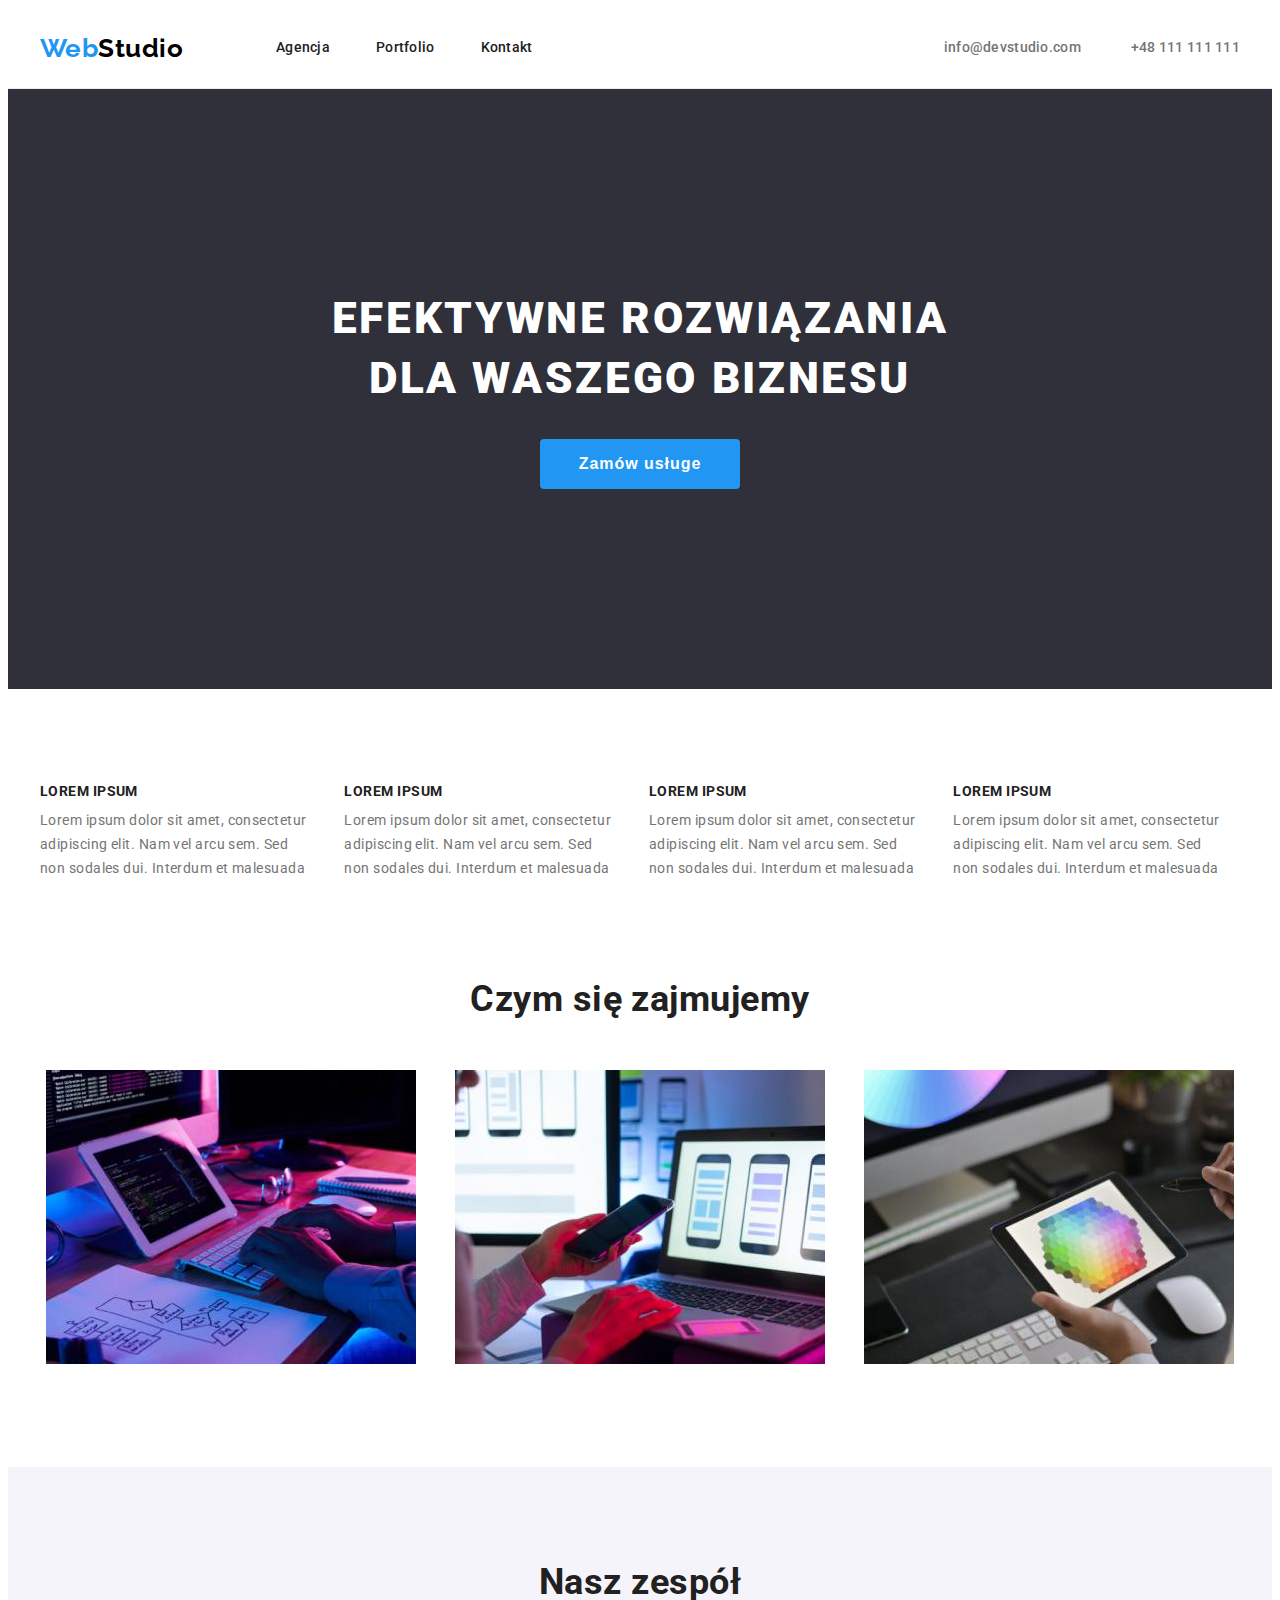
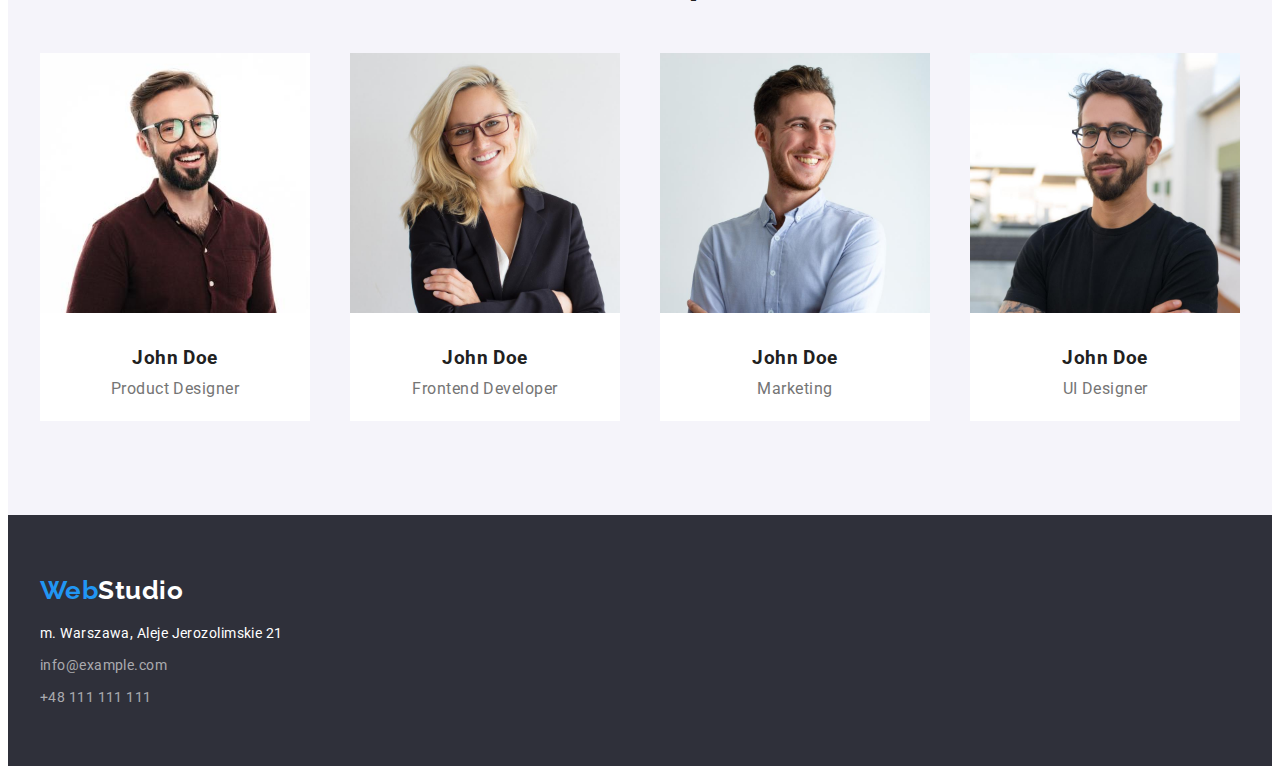
==== index.html @ 4445875e "kopiowanie" ====
<!DOCTYPE html>
<html lang="en">
  <head>
    <link
      rel="stylesheet"
      href="node_modules/modern-normalize/modern-normalize.css"
    />
    <link rel="stylesheet" href="./css/styles.css" />
    <link
      href="https://fonts.googleapis.com/css2?family=Raleway:wght@700&display=swap"
      rel="stylesheet"
    />
    <link
      href="https://fonts.googleapis.com/css2?family=Roboto:wght@100;300;400;500;700;900&display=swap"
      rel="stylesheet"
    />
    <title>Studio</title>
  </head>
  <body>
    <header class="menu container section">
      <nav class="menu-links">
        <a class="logo-menu" href="./index.html"
          >Web<span class="logo-color-black">Studio</span></a
        >
        <a class="menu-link" href="#">Agencja</a>
        <a class="menu-link" href="./portfolio.html">Portfolio</a>
        <a class="menu-link" href="#">Kontakt</a>
      </nav>
      <ul class="menu-contacts">
        <li>
          <a class="menu-contact" href="mailto:info@devstudio.com"
            >info@devstudio.com</a
          >
        </li>
        <li>
          <a class="menu-contact" href="tel:+48111111111">+48 111 111 111</a>
        </li>
      </ul>
    </header>
    <div class="border"></div>
    <main>
      <div class="main">
        <h1 class="main-text">
          EFEKTYWNE ROZWIĄZANIA <br />
          DLA WASZEGO BIZNESU
        </h1>
        <button class="main-button">Zamów usługe</button>
      </div>
      <div class="main-list container section">
        <ul class="list">
          <li class="list-item">
            <h3 class="list-headline">LOREM IPSUM</h3>
            <p class="list-text">
              Lorem ipsum dolor sit amet, consectetur adipiscing elit. Nam vel
              arcu sem. Sed non sodales dui. Interdum et malesuada
            </p>
          </li>
          <li class="list-item">
            <h3 class="list-headline">LOREM IPSUM</h3>
            <p class="list-text">
              Lorem ipsum dolor sit amet, consectetur adipiscing elit. Nam vel
              arcu sem. Sed non sodales dui. Interdum et malesuada
            </p>
          </li>
          <li class="list-item">
            <h3 class="list-headline">LOREM IPSUM</h3>
            <p class="list-text">
              Lorem ipsum dolor sit amet, consectetur adipiscing elit. Nam vel
              arcu sem. Sed non sodales dui. Interdum et malesuada
            </p>
          </li>
          <li class="list-item">
            <h3 class="list-headline">LOREM IPSUM</h3>
            <p class="list-text">
              Lorem ipsum dolor sit amet, consectetur adipiscing elit. Nam vel
              arcu sem. Sed non sodales dui. Interdum et malesuada
            </p>
          </li>
        </ul>
      </div>
      <div class="container section what-we-do">
        <h2>Czym się zajmujemy</h2>
        <img
          class="what-we-do-picture"
          src="./images/comp1.jpg"
          alt="Komputer 1"
          width="370"
          height="294"
        />
        <img
          class="what-we-do-picture"
          src="./images/comp2.jpg"
          alt="Komputer 2"
          width="370"
          height="294"
        />
        <img
          class="what-we-do-picture"
          src="./images/comp3.jpg"
          alt="Komputer 3"
          width="370"
          height="294"
        />
      </div>
      <div class="container section our-team">
        <h2>Nasz zespół</h2>
        <div class="employees">
          <div class="employee">
            <img
              src="./images/product_designer.jpg"
              alt="Product Designer"
              width="270"
              height="260"
            />
            <h3>John Doe</h3>
            <p class="profession">Product Designer</p>
          </div>
          <div class="employee">
            <img
              src="./images/frontend_developer.jpg"
              alt="Frontend Developer"
              width="270"
              height="260"
            />
            <h3>John Doe</h3>
            <p class="profession">Frontend Developer</p>
          </div>
          <div class="employee">
            <img
              src="./images/marketing.jpg"
              alt="Marketing"
              width="270"
              height="260"
            />
            <h3>John Doe</h3>
            <p class="profession">Marketing</p>
          </div>
          <div class="employee">
            <img
              src="./images/uI_designer.jpg"
              alt="UI Designer"
              width="270"
              height="260"
            />
            <h3>John Doe</h3>
            <p class="profession">UI Designer</p>
          </div>
        </div>
      </div>
    </main>
    <footer class="footer">
      <div class="container section">
        <a class="logo-footer" href="./index.html"
          >Web<span class="logo-color-white">Studio</span></a
        >
        <ul class="footer-contacts-list">
          <li>
            <address class="footer-address">
              m. Warszawa, Aleje Jerozolimskie 21
            </address>
          </li>
          <li>
            <a class="footer-contact" href="mailto:info@example.com"
              >info@example.com</a
            >
          </li>
          <li>
            <a class="footer-contact" href="tel:+48111111111"
              >+48 111 111 111</a
            >
          </li>
        </ul>
      </div>
    </footer>
  </body>
</html>
---- css/styles.css ----
body {
  font-family: "Roboto", sans-serif;
  font-size: 15px;
  letter-spacing: 0.03em;
  line-height: 1.17;
  color: #212121;
}
h1,
h2,
h3,
ul,
li {
  margin: 0px;
  padding: 0px;
}
h2 {
  font-size: 36px;
}
.container {
  width: 1200px;
  margin: auto;
}
.section {
  padding: 94px 0;
}
.logo-menu {
  font-family: "Raleway", sans-serif;
  font-weight: 700;
  font-size: 26px;
  color: #2196f3;
  text-decoration: none;
  padding-right: 93px;
}
.logo-color-black {
  color: black;
}
.menu {
  height: 80px;
  padding: 0;
  display: flex;
  align-items: center;
  justify-content: space-between;
}
.menu-links {
  display: flex;
  align-items: center;
}
.menu-link {
  color: #212121;
  font-weight: 500;
  line-height: 1.14;
  font-size: 14px;
  letter-spacing: 0.02em;
  text-decoration: none;
}
.menu-link:nth-child(-n + 3) {
  padding-right: 46px;
}
.menu-contacts {
  list-style-type: none;
  display: flex;
  justify-content: space-between;
  gap: 50px;
}
.menu-contact {
  color: #757575;
  font-weight: 500;
  letter-spacing: 0.02em;
  text-decoration: none;
  line-height: 1.14;
  font-size: 14px;
}
.menu-link:hover,
.menu-contact:hover,
.menu-link:focus,
.menu-contact:focus {
  color: #2196f3;
}
.border {
  border-bottom: 1px solid #ececec;
}
.main {
  background-color: #2f303a;
  display: flex;
  flex-direction: column;
  align-items: center;
}
.main-text {
  color: white;
  font-weight: 900;
  font-size: 44px;
  line-height: 1.36;
  letter-spacing: 0.06em;
  text-align: center;
  padding-top: 200px;
}
.main-button {
  width: 200px;
  height: 50px;
  border-radius: 4px;
  border: 0;
  background-color: #2196f3;
  color: white;
  font-weight: 700;
  font-size: 16px;
  line-height: 1.86;
  letter-spacing: 0.06em;
  cursor: pointer;
  margin-top: 30px;
  margin-bottom: 200px;
}
.list {
  height: 101px;
  list-style-type: none;
}
.list-item {
  width: 270px;
  padding-right: 30px;
  display: inline-block;
}
.list-item:last-child {
  padding-right: 0px;
}
.list-headline {
  font-size: 14px;
}
.list-text {
  margin-top: 10px;
  margin-bottom: 0px;
  color: #757575;
  font-size: 14px;
  line-height: 1.71;
}
.what-we-do {
  font-weight: 700;
  font-size: 36px;
  text-align: center;
  padding: 0;
  margin-bottom: 94px;
}
.what-we-do-picture {
  padding-top: 50px;
  padding-right: 30px;
}
.what-we-do-picture:last-child {
  padding-right: 0px;
}
.our-team {
  width: unset;
  font-weight: 700;
  font-size: 36px;
  text-align: center;
  background-color: #f5f4fa;
  margin-top: 94px;
}
.employees {
  display: flex;
  justify-content: space-between;
  width: 1200px;
  margin: 50px auto auto auto;
}
.employee {
  font-weight: 500;
  font-size: 16px;
  text-align: center;
  background-color: white;
  width: 270px;
  height: 368px;
}
.employee > h3 {
  margin-top: 30px;
}
.profession {
  color: #757575;
  font-weight: normal;
  margin-top: 10px;
}
.footer {
  width: unset;
  background-color: #2f303a;
}
.footer > div {
  padding: 60px 0;
}
.logo-footer {
  font-family: "Raleway", sans-serif;
  font-weight: 700;
  font-size: 26px;
  color: #2196f3;
  text-decoration: none;
}
.logo-color-white {
  color: white;
}
.footer-contacts-list {
  list-style-type: none;
  height: 81px;
  display: flex;
  flex-direction: column;
  justify-content: space-between;
  margin-top: 20px;
}
.footer-address {
  color: white;
  font-size: 14px;
  font-style: normal;
}
.footer-contact {
  color: rgba(255, 255, 255, 0.6);
  font-size: 14px;
  text-decoration: none;
}
.footer-contact:hover,
.footer-contact:focus {
  color: #2196f3;
}
.portfolio-buttons-list {
  list-style-type: none;
  display: flex;
  justify-content: center;
  gap: 8px;
}
.portfolio-button {
  /* width: 121px; */
  height: 38px;
  background-color: #f5f4fa;
  font-weight: 600;
  font-size: 16px;
  line-height: 1.62;
  border-radius: 4px;
  border: 0px;
  cursor: pointer;
  padding-left: 22px;
  padding-right: 22px;
}
.portfolio-button:hover,
.portfolio-button:focus {
  color: white;
  background-color: #2196f3;
}
.portfolio-list {
  list-style: none;
  margin-top: 50px;
  display: flex;
  flex-wrap: wrap;
  gap: 30px;
  justify-content: center;
}
.portfolio-list-item {
  width: 370px;
  height: 404px;
  border: solid 1px #eeeeee;
  list-style-type: none;
}
.portfolio-list-item > h3 {
  padding-top: 20px;
  padding-left: 24px;
  font-size: 18px;
  letter-spacing: 0.06em;
  line-height: 2;
}
.portfolio-list-item > p {
  padding-top: 4px;
  padding-left: 24px;
  color: #757575;
  font-size: 16px;
  line-height: 1.87;
  margin: 0px;
}
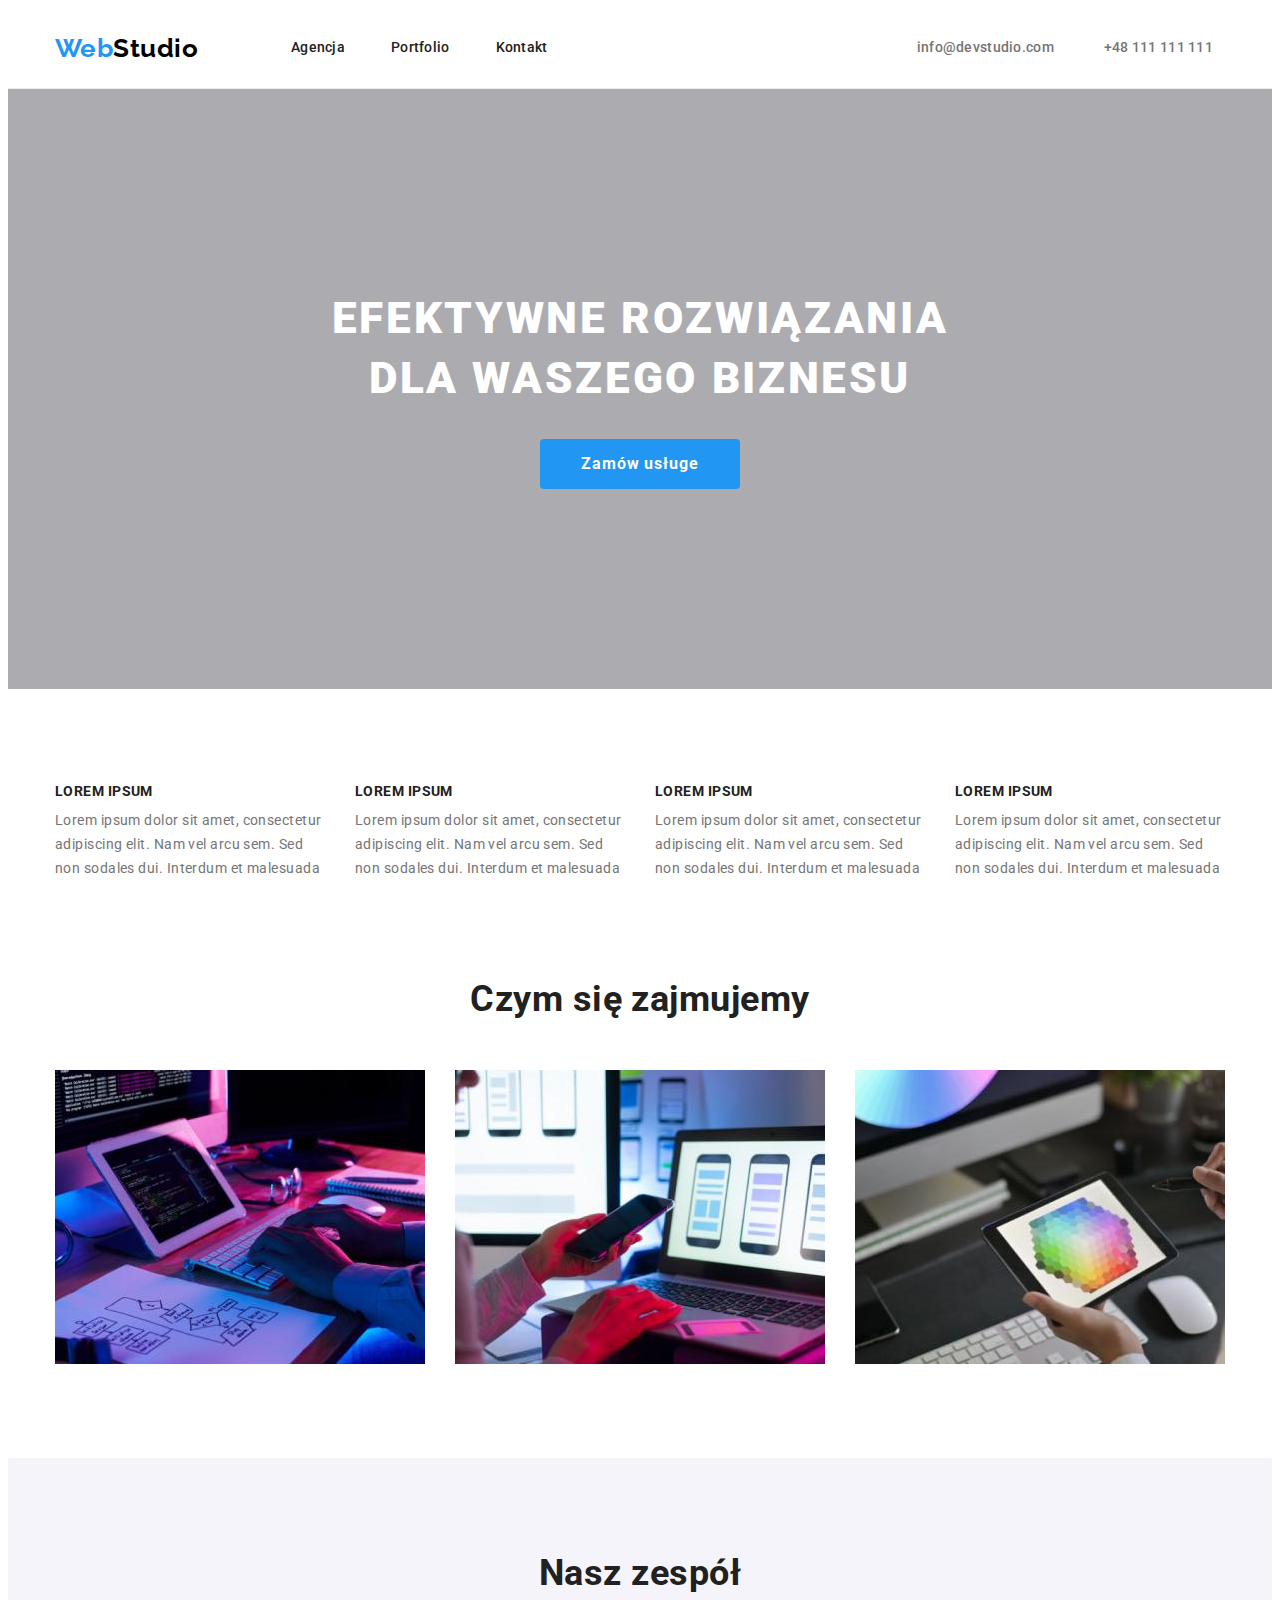
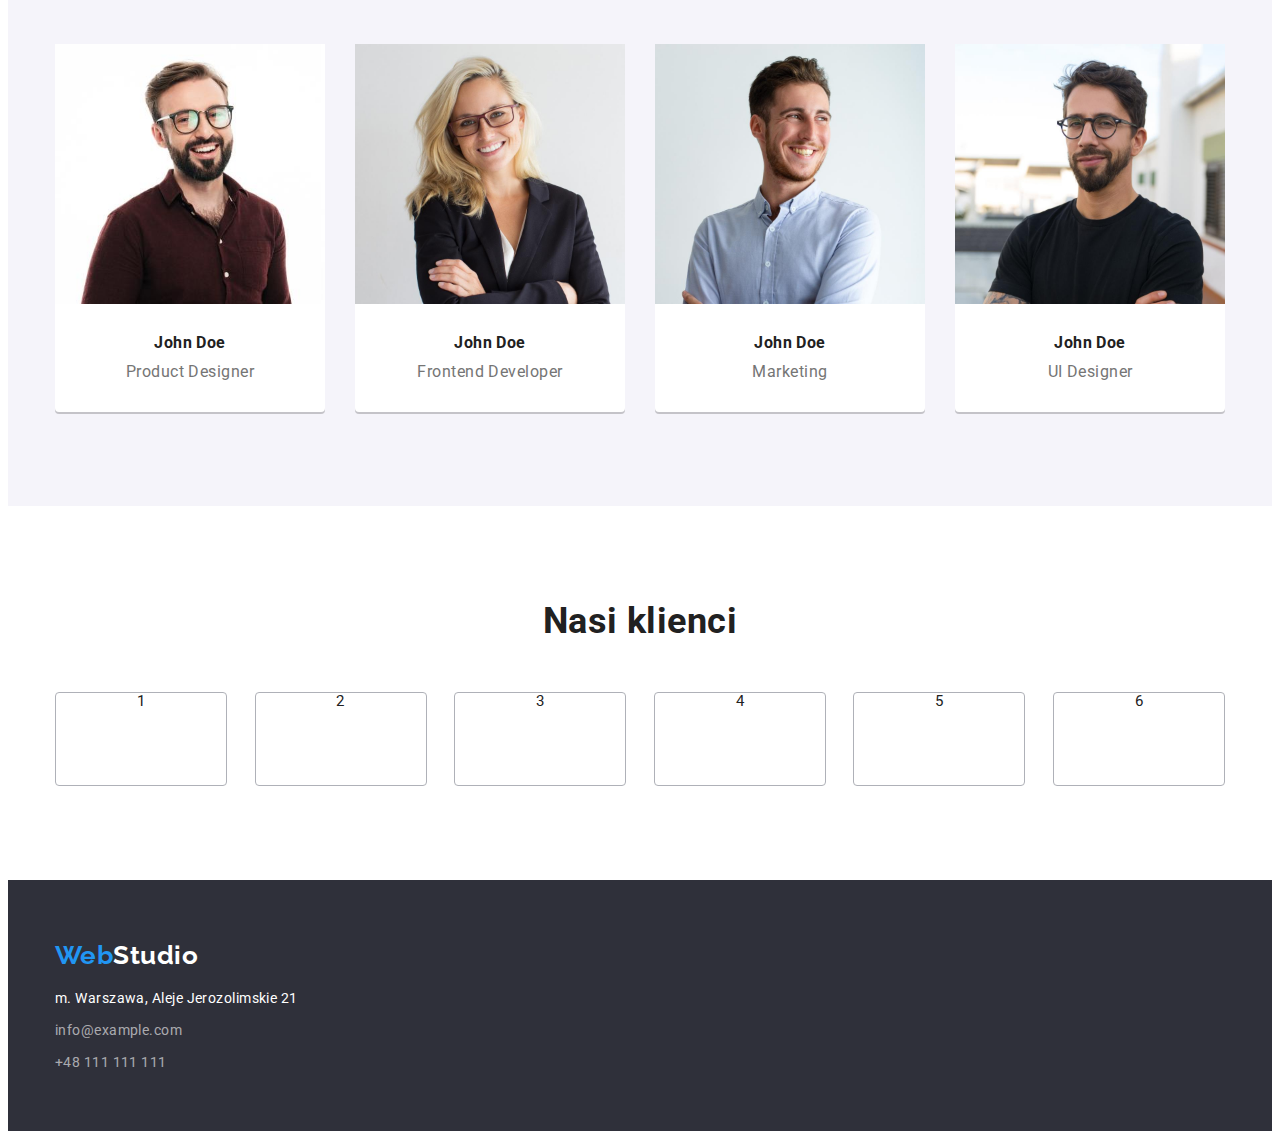
==== commit 6ceeaf25: "Tworzenie" ====
--- a/index.html
+++ b/index.html
@@ -39,15 +39,16 @@
     </header>
     <div class="border"></div>
     <main>
-      <div class="main">
+      <section class="main section">
+        <div class="container">
         <h1 class="main-text">
           EFEKTYWNE ROZWIĄZANIA <br />
           DLA WASZEGO BIZNESU
         </h1>
         <button class="main-button">Zamów usługe</button>
-      </div>
-      <div class="main-list container section">
-        <ul class="list">
+      </section>
+      <section class="main-list section">
+        <ul class="container list">
           <li class="list-item">
             <h3 class="list-headline">LOREM IPSUM</h3>
             <p class="list-text">
@@ -77,34 +78,39 @@
             </p>
           </li>
         </ul>
-      </div>
-      <div class="container section what-we-do">
+      </section>
+      <section class="container section what-we-do">
         <h2>Czym się zajmujemy</h2>
-        <img
-          class="what-we-do-picture"
-          src="./images/comp1.jpg"
-          alt="Komputer 1"
-          width="370"
-          height="294"
-        />
-        <img
-          class="what-we-do-picture"
-          src="./images/comp2.jpg"
-          alt="Komputer 2"
-          width="370"
-          height="294"
-        />
-        <img
-          class="what-we-do-picture"
-          src="./images/comp3.jpg"
-          alt="Komputer 3"
-          width="370"
-          height="294"
-        />
-      </div>
-      <div class="container section our-team">
+        <ul class="what-we-do-pictures">
+          <li>
+            <img
+              src="./images/comp1.jpg"
+              alt="Komputer 1"
+              width="370"
+              height="294"
+            />
+          </li>
+          <li>
+            <img
+              src="./images/comp2.jpg"
+              alt="Komputer 2"
+              width="370"
+              height="294"
+            />
+          </li>
+          <li>
+            <img
+              src="./images/comp3.jpg"
+              alt="Komputer 3"
+              width="370"
+              height="294"
+            />
+          </li>
+        </ul>
+      </section>
+      <section class="section our-team">
         <h2>Nasz zespół</h2>
-        <div class="employees">
+        <div class="container  employees">
           <div class="employee">
             <img
               src="./images/product_designer.jpg"
@@ -146,7 +152,18 @@
             <p class="profession">UI Designer</p>
           </div>
         </div>
-      </div>
+      </section>
+      <section class="our-clients container section">
+        <h2>Nasi klienci</h2>
+        <ul class="client-list">
+          <li class="client">1</li>
+          <li class="client">2</li>
+          <li class="client">3</li>
+          <li class="client">4</li>
+          <li class="client">5</li>
+          <li class="client">6</li>
+        </ul>
+      </section>
     </main>
     <footer class="footer">
       <div class="container section">
--- a/css/styles.css
+++ b/css/styles.css
@@ -16,12 +16,18 @@
 h2 {
   font-size: 36px;
 }
+img{
+  display: block;
+}
 .container {
-  width: 1200px;
+  width: 1170px;
   margin: auto;
+  padding-left: 15px;
+  padding-right: 15px;
 }
 .section {
-  padding: 94px 0;
+  padding-top: 94px;
+  padding-bottom: 94px;
 }
 .logo-menu {
   font-family: "Raleway", sans-serif;
@@ -36,14 +42,17 @@
 }
 .menu {
   height: 80px;
-  padding: 0;
+  padding-top: 0;
+  padding-bottom: 0;
   display: flex;
   align-items: center;
-  justify-content: space-between;
+  /* justify-content: space-between; */
 }
 .menu-links {
   display: flex;
   align-items: center;
+  width: 492px;
+  padding-right: 345px;
 }
 .menu-link {
   color: #212121;
@@ -59,7 +68,8 @@
 .menu-contacts {
   list-style-type: none;
   display: flex;
-  justify-content: space-between;
+  justify-content: flex-end;
+  width: 321px;
   gap: 50px;
 }
 .menu-contact {
@@ -80,10 +90,14 @@
   border-bottom: 1px solid #ececec;
 }
 .main {
-  background-color: #2f303a;
+  background-color: #2f303a66;
+  background-image: url("main.img");
+  background-size: cover;
   display: flex;
   flex-direction: column;
   align-items: center;
+  padding-top: 200px;
+  padding-bottom: 280px;
 }
 .main-text {
   color: white;
@@ -92,9 +106,10 @@
   line-height: 1.36;
   letter-spacing: 0.06em;
   text-align: center;
-  padding-top: 200px;
+  /* padding-top: 200px; */
 }
 .main-button {
+  font-family: "Roboto", sans-serif;
   width: 200px;
   height: 50px;
   border-radius: 4px;
@@ -107,9 +122,29 @@
   letter-spacing: 0.06em;
   cursor: pointer;
   margin-top: 30px;
-  margin-bottom: 200px;
+  /* margin: 30px 50% 0px 50%; */
+  /* margin-bottom: 200px; */
+  position: absolute;
+
+  left: 50%;
+   transform: translate(-50%);
+   
 }
 .list {
+  height: 101px;
+  list-style-type: none;
+  display: flex;
+  justify-content: space-between;
+}
+.list-item {
+  width: 270px;
+  /* padding-right: 30px; */
+  /* display: inline-block; */
+}
+/* .list-item:last-child {
+  padding-right: 0px;
+} */
+/* .list {
   height: 101px;
   list-style-type: none;
 }
@@ -120,7 +155,7 @@
 }
 .list-item:last-child {
   padding-right: 0px;
-}
+} */
 .list-headline {
   font-size: 14px;
 }
@@ -135,29 +170,33 @@
   font-weight: 700;
   font-size: 36px;
   text-align: center;
-  padding: 0;
-  margin-bottom: 94px;
-}
-.what-we-do-picture {
+  padding-top: 0;
+}
+.what-we-do-pictures {
+  list-style-type: none;
+  display:flex;
+  justify-content: space-between;
+  /* display: inline-block */
   padding-top: 50px;
-  padding-right: 30px;
-}
-.what-we-do-picture:last-child {
+  /* padding-right: 30px; */
+}
+/* .what-we-do-picture:last-child {
   padding-right: 0px;
-}
+} */
 .our-team {
-  width: unset;
+  /* width: unset; */
   font-weight: 700;
   font-size: 36px;
   text-align: center;
   background-color: #f5f4fa;
-  margin-top: 94px;
+  /* margin-top: 94px; */
+  padding-top: 94px;
 }
 .employees {
   display: flex;
   justify-content: space-between;
-  width: 1200px;
   margin: 50px auto auto auto;
+  padding-top: 0;
 }
 .employee {
   font-weight: 500;
@@ -166,14 +205,34 @@
   background-color: white;
   width: 270px;
   height: 368px;
+  border-bottom-right-radius: 4px;
+  border-bottom-left-radius: 4px;
+  box-shadow: 0 2px rgba(0, 0, 0, 0.2);
 }
 .employee > h3 {
   margin-top: 30px;
+  font-size: 16px;
 }
 .profession {
   color: #757575;
   font-weight: normal;
   margin-top: 10px;
+}
+.our-clients {
+  text-align: center;
+  /* NOTE: USTAWIĆ TEXT */
+}
+.client-list {
+  padding-top: 50px;
+  list-style-type: none;
+  display: flex;
+  justify-content: space-between;
+}
+.client {
+  width: 170px;
+  height: 92px;
+  border: 1px solid #afb1b8;
+  border-radius: 4px;
 }
 .footer {
   width: unset;
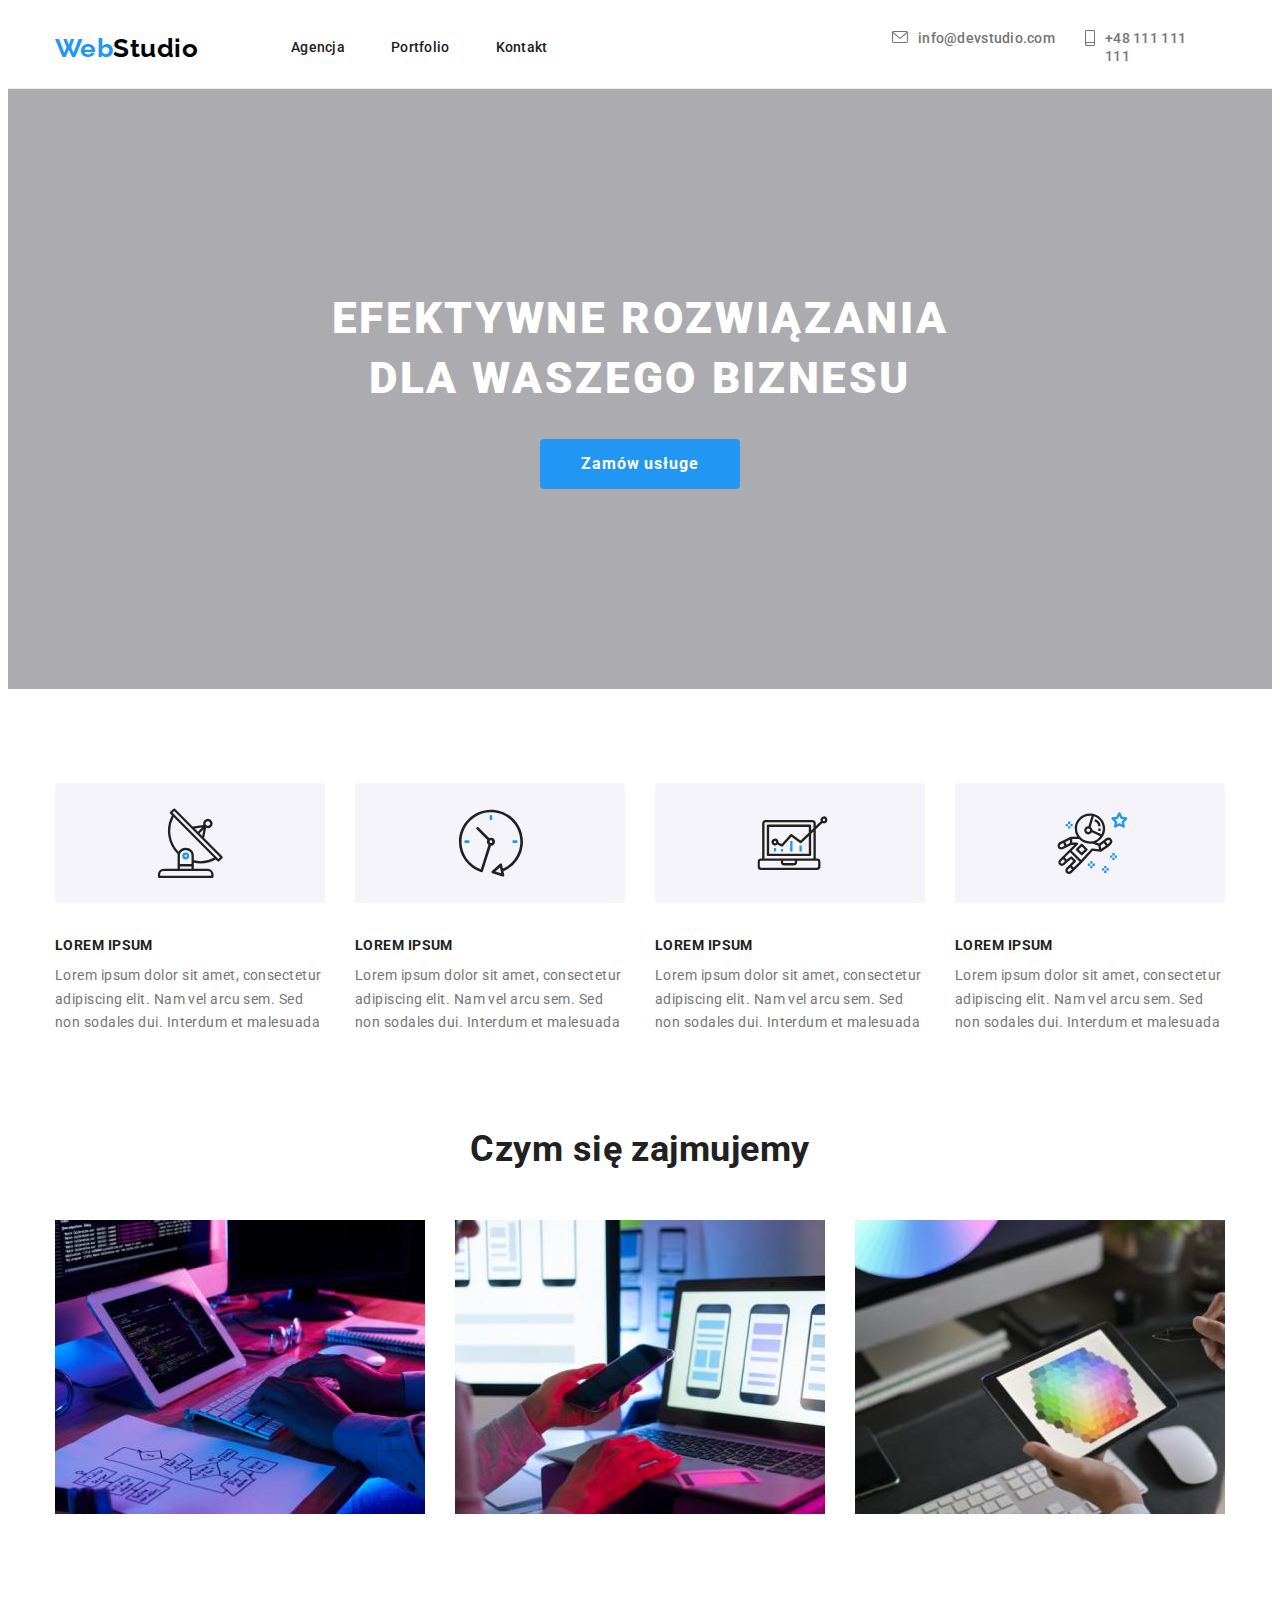
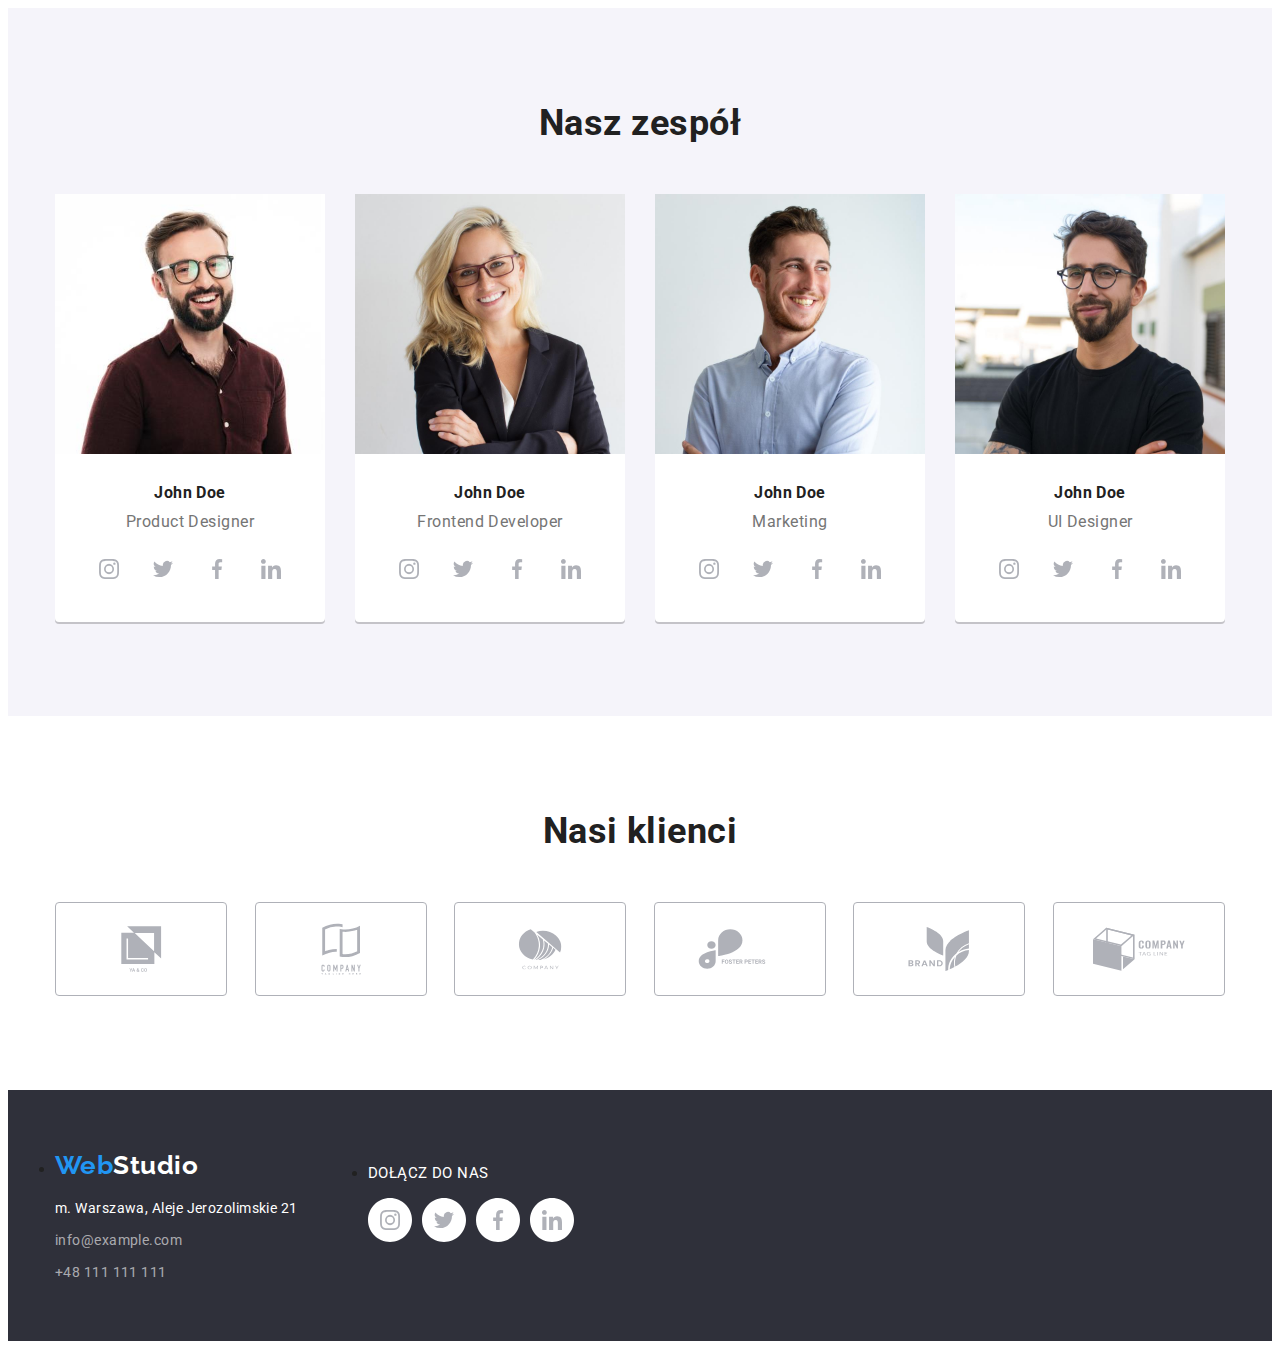
==== commit 17b98173: "zmiany" ====
--- a/index.html
+++ b/index.html
@@ -28,9 +28,30 @@
       </nav>
       <ul class="menu-contacts">
         <li>
+          <svg width="26" height="12" class="menu-contact">
+            <use
+              width="16"
+              height="12"
+              class="menu-contact"
+              href="./images/sprite.svg#envelope"
+            ></use>
+          </svg>
+        </li>
+        <li>
           <a class="menu-contact" href="mailto:info@devstudio.com"
             >info@devstudio.com</a
           >
+        </li>
+        <li>
+          <svg width="50" height="16" class="menu-contact">
+            <use
+              width="10"
+              height="16"
+              x="30"
+              class="menu-contact"
+              href="./images/sprite.svg#smartphone"
+            ></use>
+          </svg>
         </li>
         <li>
           <a class="menu-contact" href="tel:+48111111111">+48 111 111 111</a>
@@ -41,15 +62,26 @@
     <main>
       <section class="main section">
         <div class="container">
-        <h1 class="main-text">
-          EFEKTYWNE ROZWIĄZANIA <br />
-          DLA WASZEGO BIZNESU
-        </h1>
-        <button class="main-button">Zamów usługe</button>
+          <h1 class="main-text">
+            EFEKTYWNE ROZWIĄZANIA <br />
+            DLA WASZEGO BIZNESU
+          </h1>
+          <button class="main-button">Zamów usługe</button>
+        </div>
       </section>
       <section class="main-list section">
         <ul class="container list">
           <li class="list-item">
+            <svg class="list-picture">
+              <use
+                class="list-icon"
+                Width="65.32"
+                height="70"
+                x="102.5"
+                y="25.16"
+                href="./images/sprite.svg#antena"
+              ></use>
+            </svg>
             <h3 class="list-headline">LOREM IPSUM</h3>
             <p class="list-text">
               Lorem ipsum dolor sit amet, consectetur adipiscing elit. Nam vel
@@ -57,6 +89,16 @@
             </p>
           </li>
           <li class="list-item">
+            <svg class="list-picture">
+              <use
+                class="list-icon"
+                Width="66.96"
+                height="70"
+                x="102.5"
+                y="25.16"
+                href="./images/sprite.svg#clock"
+              ></use>
+            </svg>
             <h3 class="list-headline">LOREM IPSUM</h3>
             <p class="list-text">
               Lorem ipsum dolor sit amet, consectetur adipiscing elit. Nam vel
@@ -64,6 +106,16 @@
             </p>
           </li>
           <li class="list-item">
+            <svg class="list-picture">
+              <use
+                class="list-icon"
+                Width="70"
+                height="70"
+                x="102.5"
+                y="25.16"
+                href="./images/sprite.svg#diagram"
+              ></use>
+            </svg>
             <h3 class="list-headline">LOREM IPSUM</h3>
             <p class="list-text">
               Lorem ipsum dolor sit amet, consectetur adipiscing elit. Nam vel
@@ -71,6 +123,16 @@
             </p>
           </li>
           <li class="list-item">
+            <svg class="list-picture">
+              <use
+                class="list-icon"
+                Width="70"
+                height="70"
+                x="102.5"
+                y="25.16"
+                href="./images/sprite.svg#astronaut"
+              ></use>
+            </svg>
             <h3 class="list-headline">LOREM IPSUM</h3>
             <p class="list-text">
               Lorem ipsum dolor sit amet, consectetur adipiscing elit. Nam vel
@@ -110,7 +172,7 @@
       </section>
       <section class="section our-team">
         <h2>Nasz zespół</h2>
-        <div class="container  employees">
+        <div class="container employees">
           <div class="employee">
             <img
               src="./images/product_designer.jpg"
@@ -120,6 +182,48 @@
             />
             <h3>John Doe</h3>
             <p class="profession">Product Designer</p>
+            <ul class="employee-links">
+              <li>
+                <svg width="44" height="44">
+                  <use
+                    width="44"
+                    height="44"
+                    class="employee-link"
+                    href="./images/sprite.svg#instagram"
+                  ></use>
+                </svg>
+              </li>
+              <li>
+                <svg width="44" height="44">
+                  <use
+                    width="44"
+                    height="44"
+                    class="employee-link"
+                    href="./images/sprite.svg#twitter"
+                  ></use>
+                </svg>
+              </li>
+              <li>
+                <svg width="44" height="44">
+                  <use
+                    width="44"
+                    height="44"
+                    class="employee-link"
+                    href="./images/sprite.svg#facebook"
+                  ></use>
+                </svg>
+              </li>
+              <li>
+                <svg width="44" height="44">
+                  <use
+                    width="44"
+                    height="44"
+                    class="employee-link"
+                    href="./images/sprite.svg#linkedin"
+                  ></use>
+                </svg>
+              </li>
+            </ul>
           </div>
           <div class="employee">
             <img
@@ -130,6 +234,48 @@
             />
             <h3>John Doe</h3>
             <p class="profession">Frontend Developer</p>
+            <ul class="employee-links">
+              <li>
+                <svg width="44" height="44">
+                  <use
+                    width="44"
+                    height="44"
+                    class="employee-link"
+                    href="./images/sprite.svg#instagram"
+                  ></use>
+                </svg>
+              </li>
+              <li>
+                <svg width="44" height="44">
+                  <use
+                    width="44"
+                    height="44"
+                    class="employee-link"
+                    href="./images/sprite.svg#twitter"
+                  ></use>
+                </svg>
+              </li>
+              <li>
+                <svg width="44" height="44">
+                  <use
+                    width="44"
+                    height="44"
+                    class="employee-link"
+                    href="./images/sprite.svg#facebook"
+                  ></use>
+                </svg>
+              </li>
+              <li>
+                <svg width="44" height="44">
+                  <use
+                    width="44"
+                    height="44"
+                    class="employee-link"
+                    href="./images/sprite.svg#linkedin"
+                  ></use>
+                </svg>
+              </li>
+            </ul>
           </div>
           <div class="employee">
             <img
@@ -140,6 +286,48 @@
             />
             <h3>John Doe</h3>
             <p class="profession">Marketing</p>
+            <ul class="employee-links">
+              <li>
+                <svg width="44" height="44">
+                  <use
+                    width="44"
+                    height="44"
+                    class="employee-link"
+                    href="./images/sprite.svg#instagram"
+                  ></use>
+                </svg>
+              </li>
+              <li>
+                <svg width="44" height="44">
+                  <use
+                    width="44"
+                    height="44"
+                    class="employee-link"
+                    href="./images/sprite.svg#twitter"
+                  ></use>
+                </svg>
+              </li>
+              <li>
+                <svg width="44" height="44">
+                  <use
+                    width="44"
+                    height="44"
+                    class="employee-link"
+                    href="./images/sprite.svg#facebook"
+                  ></use>
+                </svg>
+              </li>
+              <li>
+                <svg width="44" height="44">
+                  <use
+                    width="44"
+                    height="44"
+                    class="employee-link"
+                    href="./images/sprite.svg#linkedin"
+                  ></use>
+                </svg>
+              </li>
+            </ul>
           </div>
           <div class="employee">
             <img
@@ -150,41 +338,194 @@
             />
             <h3>John Doe</h3>
             <p class="profession">UI Designer</p>
+            <ul class="employee-links">
+              <li>
+                <svg width="44" height="44">
+                  <use
+                    width="44"
+                    height="44"
+                    class="employee-link"
+                    href="./images/sprite.svg#instagram"
+                  ></use>
+                </svg>
+              </li>
+              <li>
+                <svg width="44" height="44">
+                  <use
+                    width="44"
+                    height="44"
+                    class="employee-link"
+                    href="./images/sprite.svg#twitter"
+                  ></use>
+                </svg>
+              </li>
+              <li>
+                <svg width="44" height="44">
+                  <use
+                    width="44"
+                    height="44"
+                    class="employee-link"
+                    href="./images/sprite.svg#facebook"
+                  ></use>
+                </svg>
+              </li>
+              <li>
+                <svg width="44" height="44">
+                  <use
+                    width="44"
+                    height="44"
+                    class="employee-link"
+                    href="./images/sprite.svg#linkedin"
+                  ></use>
+                </svg>
+              </li>
+            </ul>
           </div>
         </div>
       </section>
       <section class="our-clients container section">
         <h2>Nasi klienci</h2>
         <ul class="client-list">
-          <li class="client">1</li>
-          <li class="client">2</li>
-          <li class="client">3</li>
-          <li class="client">4</li>
-          <li class="client">5</li>
-          <li class="client">6</li>
+          <li class="client">
+            <svg>
+              <use
+                Width="41"
+                height="46.67"
+                x="64.5"
+                y="22.66"
+                href="./images/sprite.svg#client1"
+              ></use>
+            </svg>
+          </li>
+          <li class="client">
+            <svg>
+              <use
+                Width="40"
+                height="52"
+                x="65"
+                y="20"
+                href="./images/sprite.svg#client2"
+              ></use>
+            </svg>
+          </li>
+          <li class="client">
+            <svg>
+              <use
+                Width="43.46"
+                height="41.18"
+                x="63.27"
+                y="25.41"
+                href="./images/sprite.svg#client3"
+              ></use>
+            </svg>
+          </li>
+          <li class="client">
+            <svg>
+              <use
+                Width="84.44"
+                height="40.62"
+                x="42.78"
+                y="25.69"
+                href="./images/sprite.svg#client4"
+              ></use>
+            </svg>
+          </li>
+          <li class="client">
+            <svg>
+              <use
+                Width="62.54"
+                height="45.43"
+                x="53.73"
+                y="23.29"
+                href="./images/sprite.svg#client5"
+              ></use>
+            </svg>
+          </li>
+          <li class="client">
+            <svg>
+              <use
+                Width="93.79"
+                height="43.93"
+                x="38.10"
+                y="24.03"
+                href="./images/sprite.svg#client6"
+              ></use>
+            </svg>
+          </li>
         </ul>
       </section>
     </main>
-    <footer class="footer">
-      <div class="container section">
-        <a class="logo-footer" href="./index.html"
-          >Web<span class="logo-color-white">Studio</span></a
-        >
-        <ul class="footer-contacts-list">
+    <footer class="section footer">
+      <div class="container">
+        <ul class="footer-columns">
           <li>
-            <address class="footer-address">
-              m. Warszawa, Aleje Jerozolimskie 21
-            </address>
+            <a class="logo-footer" href="./index.html"
+              >Web<span class="logo-color-white">Studio</span></a
+            >
+            <ul class="footer-contacts-list">
+              <li>
+                <address class="footer-address">
+                  m. Warszawa, Aleje Jerozolimskie 21
+                </address>
+              </li>
+              <li>
+                <a class="footer-contact" href="mailto:info@example.com"
+                  >info@example.com</a
+                >
+              </li>
+              <li>
+                <a class="footer-contact" href="tel:+48111111111"
+                  >+48 111 111 111</a
+                >
+              </li>
+            </ul>
           </li>
           <li>
-            <a class="footer-contact" href="mailto:info@example.com"
-              >info@example.com</a
-            >
-          </li>
-          <li>
-            <a class="footer-contact" href="tel:+48111111111"
-              >+48 111 111 111</a
-            >
+            <div class="social-links-column">
+              <p>DOŁĄCZ DO NAS</p>
+              <ul class="social-links">
+                <li>
+                  <svg width="44" height="44">
+                    <use
+                      width="44"
+                      height="44"
+                      class="employee-link"
+                      href="./images/sprite.svg#instagram"
+                    ></use>
+                  </svg>
+                </li>
+                <li>
+                  <svg width="44" height="44">
+                    <use
+                      width="44"
+                      height="44"
+                      class="employee-link"
+                      href="./images/sprite.svg#twitter"
+                    ></use>
+                  </svg>
+                </li>
+                <li>
+                  <svg width="44" height="44">
+                    <use
+                      width="44"
+                      height="44"
+                      class="employee-link"
+                      href="./images/sprite.svg#facebook"
+                    ></use>
+                  </svg>
+                </li>
+                <li>
+                  <svg width="44" height="44">
+                    <use
+                      width="44"
+                      height="44"
+                      class="employee-link"
+                      href="./images/sprite.svg#linkedin"
+                    ></use>
+                  </svg>
+                </li>
+              </ul>
+            </div>
           </li>
         </ul>
       </div>
--- a/css/styles.css
+++ b/css/styles.css
@@ -16,7 +16,7 @@
 h2 {
   font-size: 36px;
 }
-img{
+img {
   display: block;
 }
 .container {
@@ -46,7 +46,6 @@
   padding-bottom: 0;
   display: flex;
   align-items: center;
-  /* justify-content: space-between; */
 }
 .menu-links {
   display: flex;
@@ -70,7 +69,6 @@
   display: flex;
   justify-content: flex-end;
   width: 321px;
-  gap: 50px;
 }
 .menu-contact {
   color: #757575;
@@ -79,20 +77,25 @@
   text-decoration: none;
   line-height: 1.14;
   font-size: 14px;
+  fill: #757575;
 }
 .menu-link:hover,
 .menu-contact:hover,
 .menu-link:focus,
 .menu-contact:focus {
   color: #2196f3;
+  fill: #2196f3;
 }
 .border {
   border-bottom: 1px solid #ececec;
 }
 .main {
   background-color: #2f303a66;
-  background-image: url("main.img");
-  background-size: cover;
+  background-image: url("https://raw.githubusercontent.com/Wojtek-A/goit-markup-hw-04/main/images/main.jpg");
+  background-size: auto;
+  background-repeat: no-repeat;
+  background-position: 50% 50%;
+  background-blend-mode: darken;
   display: flex;
   flex-direction: column;
   align-items: center;
@@ -106,7 +109,6 @@
   line-height: 1.36;
   letter-spacing: 0.06em;
   text-align: center;
-  /* padding-top: 200px; */
 }
 .main-button {
   font-family: "Roboto", sans-serif;
@@ -122,41 +124,28 @@
   letter-spacing: 0.06em;
   cursor: pointer;
   margin-top: 30px;
-  /* margin: 30px 50% 0px 50%; */
-  /* margin-bottom: 200px; */
   position: absolute;
-
   left: 50%;
-   transform: translate(-50%);
-   
+  transform: translate(-50%);
 }
 .list {
-  height: 101px;
+  height: 251px;
   list-style-type: none;
   display: flex;
   justify-content: space-between;
 }
 .list-item {
   width: 270px;
-  /* padding-right: 30px; */
-  /* display: inline-block; */
-}
-/* .list-item:last-child {
-  padding-right: 0px;
-} */
-/* .list {
-  height: 101px;
-  list-style-type: none;
-}
-.list-item {
+  height: 120px;
+}
+.list-picture {
   width: 270px;
-  padding-right: 30px;
-  display: inline-block;
-}
-.list-item:last-child {
-  padding-right: 0px;
-} */
+  height: 120px;
+  border-radius: 4px;
+  background-color: #f5f4fa;
+}
 .list-headline {
+  margin-top: 30px;
   font-size: 14px;
 }
 .list-text {
@@ -174,22 +163,15 @@
 }
 .what-we-do-pictures {
   list-style-type: none;
-  display:flex;
-  justify-content: space-between;
-  /* display: inline-block */
+  display: flex;
+  justify-content: space-between;
   padding-top: 50px;
-  /* padding-right: 30px; */
-}
-/* .what-we-do-picture:last-child {
-  padding-right: 0px;
-} */
+}
 .our-team {
-  /* width: unset; */
   font-weight: 700;
   font-size: 36px;
   text-align: center;
   background-color: #f5f4fa;
-  /* margin-top: 94px; */
   padding-top: 94px;
 }
 .employees {
@@ -204,7 +186,7 @@
   text-align: center;
   background-color: white;
   width: 270px;
-  height: 368px;
+  height: 428px;
   border-bottom-right-radius: 4px;
   border-bottom-left-radius: 4px;
   box-shadow: 0 2px rgba(0, 0, 0, 0.2);
@@ -212,6 +194,22 @@
 .employee > h3 {
   margin-top: 30px;
   font-size: 16px;
+}
+.employee-links {
+  width: 270px;
+  list-style-type: none;
+  display: flex;
+  justify-content: center;
+  gap: 10px;
+}
+.employee-link {
+  fill: white;
+}
+.employee-link:hover,
+.employee-link:focus {
+  cursor: pointer;
+  stroke-opacity: 50%;
+  fill: #2196f3;
 }
 .profession {
   color: #757575;
@@ -220,7 +218,6 @@
 }
 .our-clients {
   text-align: center;
-  /* NOTE: USTAWIĆ TEXT */
 }
 .client-list {
   padding-top: 50px;
@@ -234,9 +231,19 @@
   border: 1px solid #afb1b8;
   border-radius: 4px;
 }
+.client:hover,
+.client:focus {
+  border: 1px solid #2196f3;
+  cursor: pointer;
+}
 .footer {
   width: unset;
+  padding: 0px;
   background-color: #2f303a;
+}
+.footer-columns {
+  display: flex;
+  gap: 70px;
 }
 .footer > div {
   padding: 60px 0;
@@ -273,6 +280,25 @@
 .footer-contact:focus {
   color: #2196f3;
 }
+.social-links-column {
+  color: #fff;
+  padding: 0 0 20px 0;
+}
+.social-links {
+  padding: 0px;
+  margin: 0px;
+  width: 206px;
+  height: 44px;
+  list-style-type: none;
+  display: flex;
+  justify-content: space-between;
+}
+/* .social-link{
+  fill:rgba(255, 255, 255, 0.6)
+}  */
+
+/* NOTE:PORTFOLIO WEBSIDE */
+
 .portfolio-buttons-list {
   list-style-type: none;
   display: flex;
@@ -280,7 +306,6 @@
   gap: 8px;
 }
 .portfolio-button {
-  /* width: 121px; */
   height: 38px;
   background-color: #f5f4fa;
   font-weight: 600;
@@ -296,6 +321,8 @@
 .portfolio-button:focus {
   color: white;
   background-color: #2196f3;
+  box-shadow: 0px 2px 2px 0px rgba(0, 0, 0, 0.12),
+    0px 1px 2px 0px rgba(0, 0, 0, 0.08), 0px 3px 1px 0px rgba(0, 0, 0, 0.1);
 }
 .portfolio-list {
   list-style: none;
@@ -308,7 +335,7 @@
 .portfolio-list-item {
   width: 370px;
   height: 404px;
-  border: solid 1px #eeeeee;
+  outline: 1px solid #eeeeee;
   list-style-type: none;
 }
 .portfolio-list-item > h3 {
@@ -326,3 +353,9 @@
   line-height: 1.87;
   margin: 0px;
 }
+.portfolio-list-item:hover,
+.portfolio-list-item:focus {
+  box-shadow: 1px 4px 6px 0px rgba(0, 0, 0, 0.16),
+    1px 4px 4px 0px rgba(0, 0, 0, 0.06), 0px 1px 1px 0px rgba(0, 0, 0, 0.12);
+  cursor: pointer;
+}
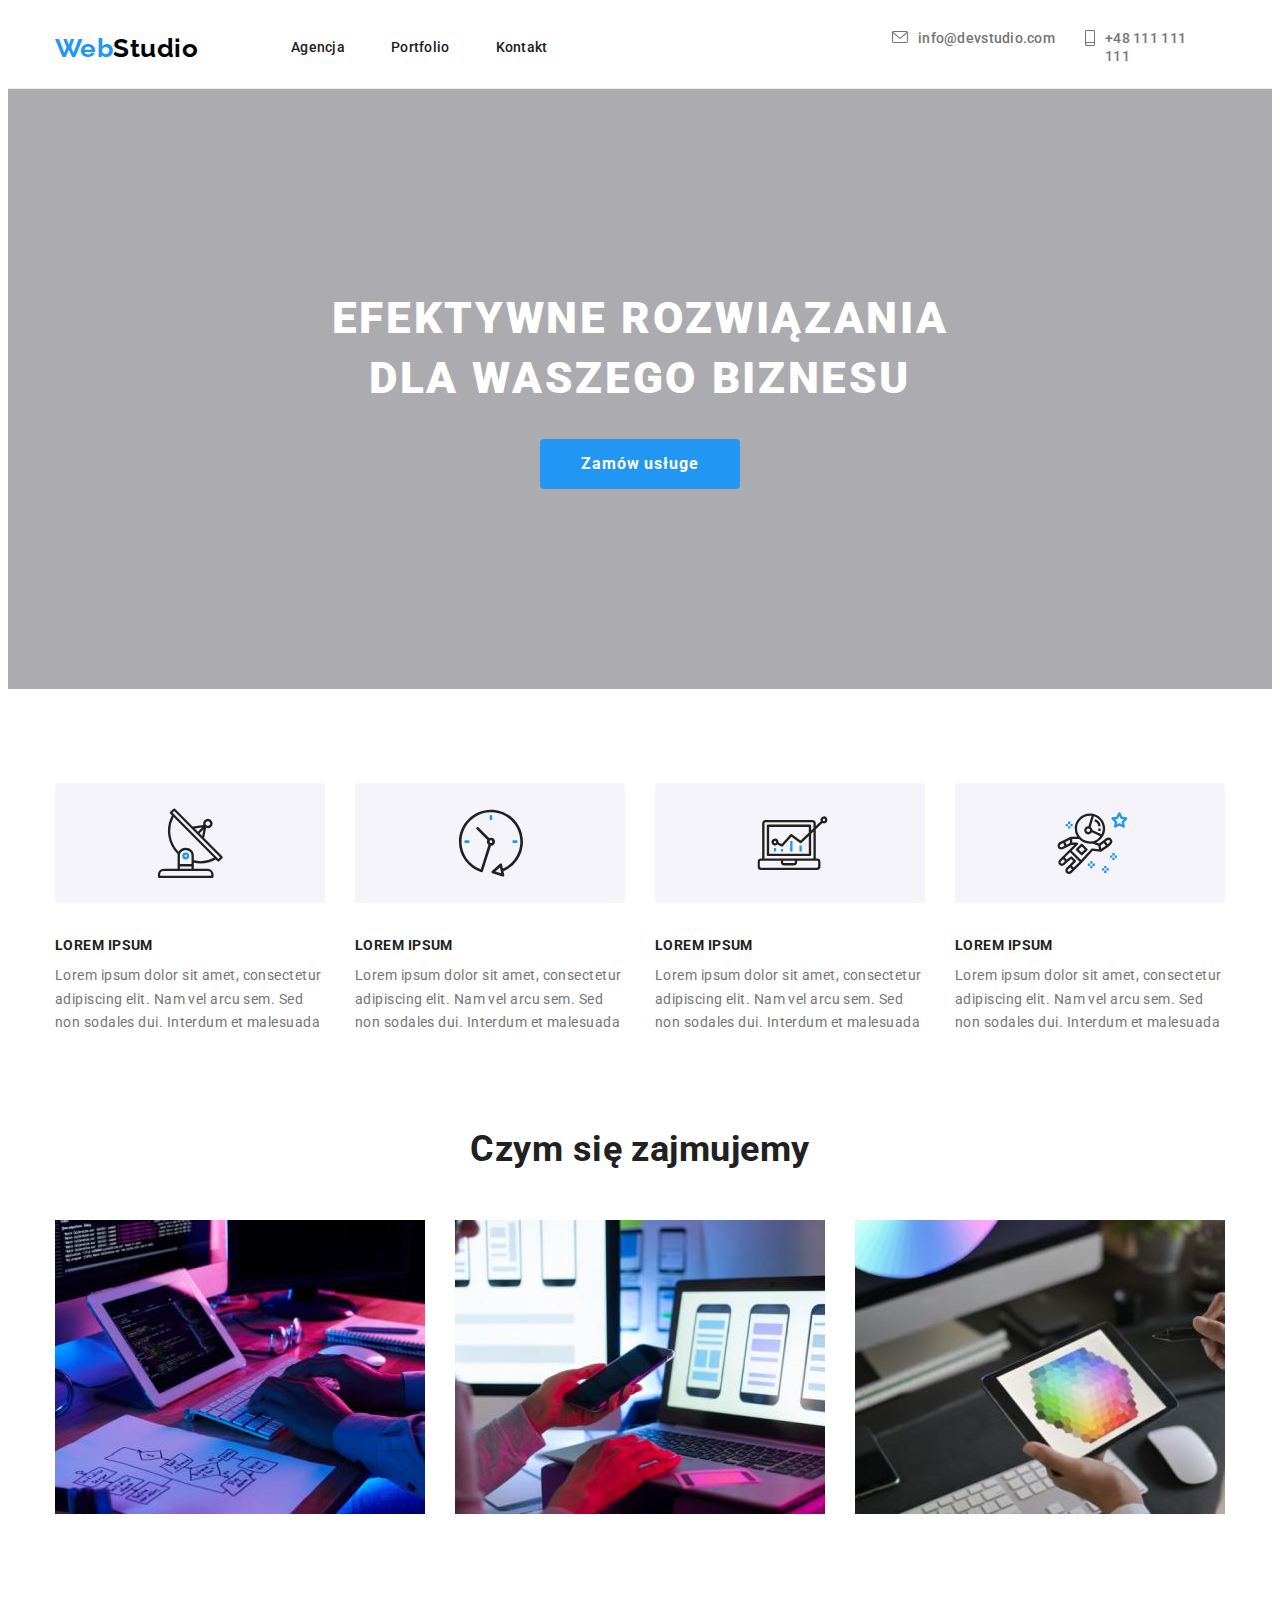
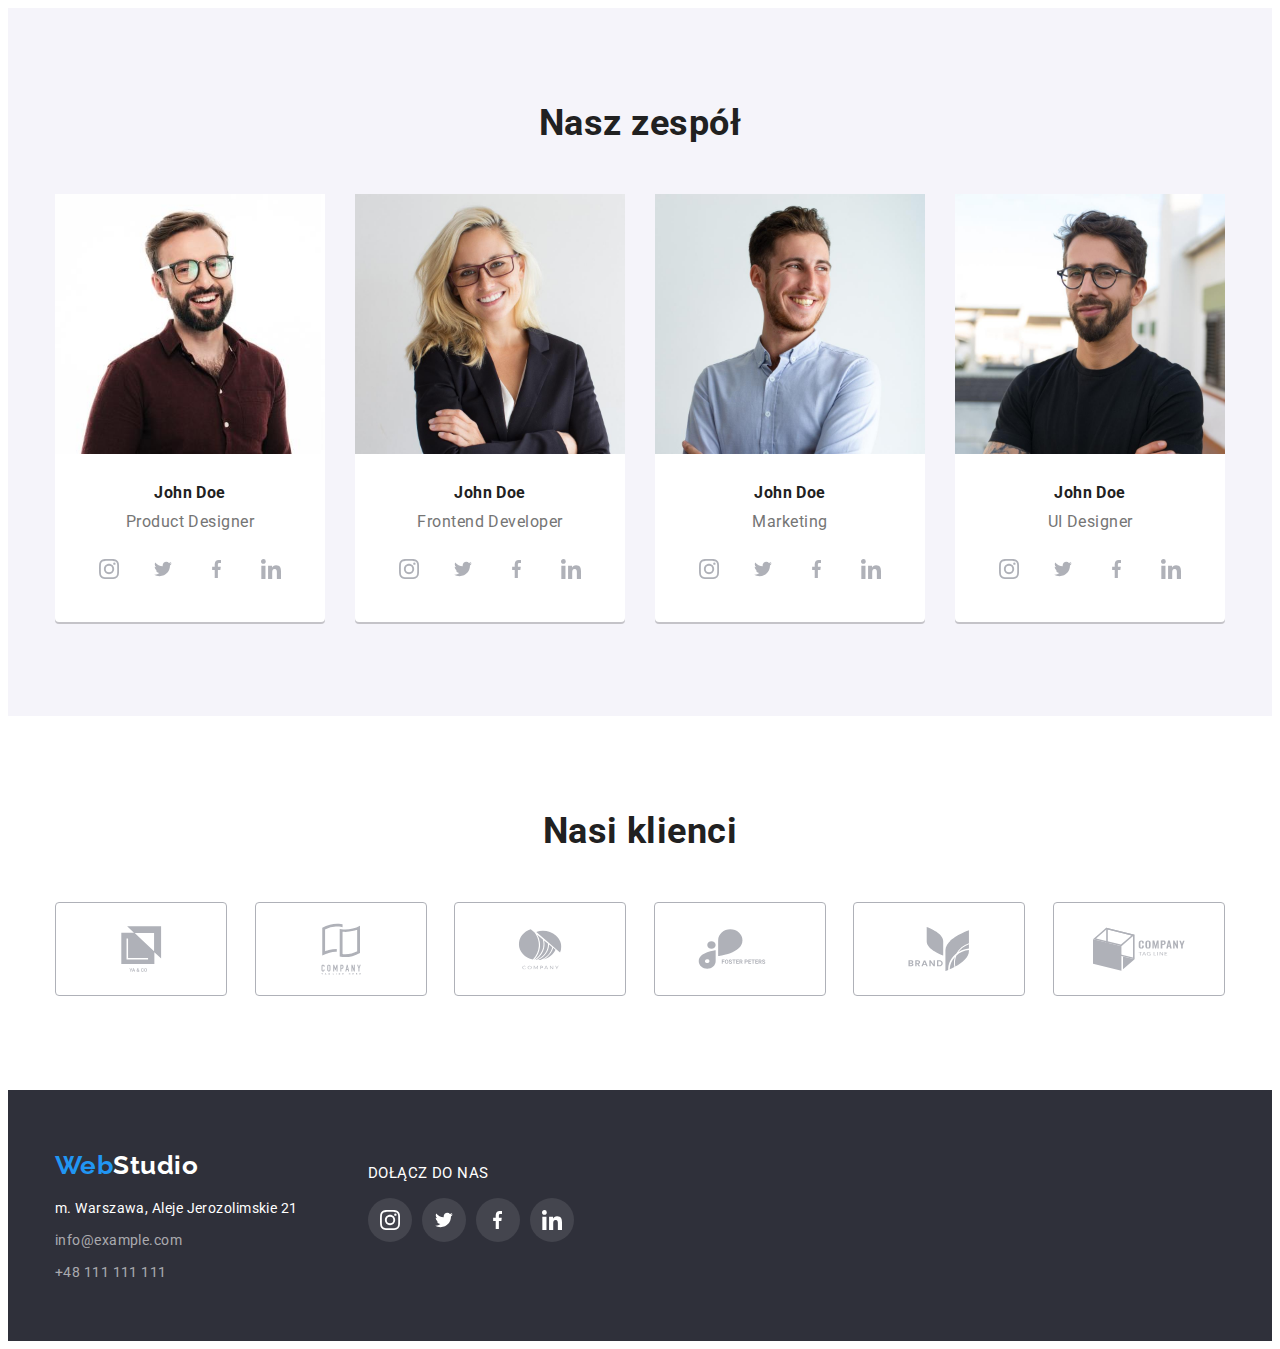
==== commit 4f53eece: "zmiany" ====
--- a/index.html
+++ b/index.html
@@ -184,41 +184,49 @@
             <p class="profession">Product Designer</p>
             <ul class="employee-links">
               <li>
-                <svg width="44" height="44">
-                  <use
-                    width="44"
-                    height="44"
-                    class="employee-link"
+                <svg class="employee-link" width="44" height="44">
+                  <use
+                    width="20"
+                    height="20"
+                    class="use"
+                    x="12"
+                    y="12"
                     href="./images/sprite.svg#instagram"
                   ></use>
                 </svg>
               </li>
               <li>
-                <svg width="44" height="44">
-                  <use
-                    width="44"
-                    height="44"
-                    class="employee-link"
+                <svg class="employee-link" width="44" height="44">
+                  <use
+                    width="20"
+                    height="16"
+                    class="use"
+                    x="12"
+                    y="14"
                     href="./images/sprite.svg#twitter"
                   ></use>
                 </svg>
               </li>
               <li>
-                <svg width="44" height="44">
-                  <use
-                    width="44"
-                    height="44"
-                    class="employee-link"
+                <svg class="employee-link" width="44" height="44">
+                  <use
+                    width="10"
+                    height="20"
+                    class="use"
+                    x="17"
+                    y="12"
                     href="./images/sprite.svg#facebook"
                   ></use>
                 </svg>
               </li>
               <li>
-                <svg width="44" height="44">
-                  <use
-                    width="44"
-                    height="44"
-                    class="employee-link"
+                <svg class="employee-link" width="44" height="44">
+                  <use
+                    width="20"
+                    height="20"
+                    class="use"
+                    x="12"
+                    y="12"
                     href="./images/sprite.svg#linkedin"
                   ></use>
                 </svg>
@@ -236,41 +244,49 @@
             <p class="profession">Frontend Developer</p>
             <ul class="employee-links">
               <li>
-                <svg width="44" height="44">
-                  <use
-                    width="44"
-                    height="44"
-                    class="employee-link"
+                <svg class="employee-link" width="44" height="44">
+                  <use
+                    width="20"
+                    height="20"
+                    class="use"
+                    x="12"
+                    y="12"
                     href="./images/sprite.svg#instagram"
                   ></use>
                 </svg>
               </li>
               <li>
-                <svg width="44" height="44">
-                  <use
-                    width="44"
-                    height="44"
-                    class="employee-link"
+                <svg class="employee-link" width="44" height="44">
+                  <use
+                    width="20"
+                    height="16"
+                    class="use"
+                    x="12"
+                    y="14"
                     href="./images/sprite.svg#twitter"
                   ></use>
                 </svg>
               </li>
               <li>
-                <svg width="44" height="44">
-                  <use
-                    width="44"
-                    height="44"
-                    class="employee-link"
+                <svg class="employee-link" width="44" height="44">
+                  <use
+                    width="10"
+                    height="20"
+                    class="use"
+                    x="17"
+                    y="12"
                     href="./images/sprite.svg#facebook"
                   ></use>
                 </svg>
               </li>
               <li>
-                <svg width="44" height="44">
-                  <use
-                    width="44"
-                    height="44"
-                    class="employee-link"
+                <svg class="employee-link" width="44" height="44">
+                  <use
+                    width="20"
+                    height="20"
+                    class="use"
+                    x="12"
+                    y="12"
                     href="./images/sprite.svg#linkedin"
                   ></use>
                 </svg>
@@ -288,41 +304,49 @@
             <p class="profession">Marketing</p>
             <ul class="employee-links">
               <li>
-                <svg width="44" height="44">
-                  <use
-                    width="44"
-                    height="44"
-                    class="employee-link"
+                <svg class="employee-link" width="44" height="44">
+                  <use
+                    width="20"
+                    height="20"
+                    class="use"
+                    x="12"
+                    y="12"
                     href="./images/sprite.svg#instagram"
                   ></use>
                 </svg>
               </li>
               <li>
-                <svg width="44" height="44">
-                  <use
-                    width="44"
-                    height="44"
-                    class="employee-link"
+                <svg class="employee-link" width="44" height="44">
+                  <use
+                    width="20"
+                    height="16"
+                    class="use"
+                    x="12"
+                    y="14"
                     href="./images/sprite.svg#twitter"
                   ></use>
                 </svg>
               </li>
               <li>
-                <svg width="44" height="44">
-                  <use
-                    width="44"
-                    height="44"
-                    class="employee-link"
+                <svg class="employee-link" width="44" height="44">
+                  <use
+                    width="10"
+                    height="20"
+                    class="use"
+                    x="17"
+                    y="12"
                     href="./images/sprite.svg#facebook"
                   ></use>
                 </svg>
               </li>
               <li>
-                <svg width="44" height="44">
-                  <use
-                    width="44"
-                    height="44"
-                    class="employee-link"
+                <svg class="employee-link" width="44" height="44">
+                  <use
+                    width="20"
+                    height="20"
+                    class="use"
+                    x="12"
+                    y="12"
                     href="./images/sprite.svg#linkedin"
                   ></use>
                 </svg>
@@ -340,41 +364,49 @@
             <p class="profession">UI Designer</p>
             <ul class="employee-links">
               <li>
-                <svg width="44" height="44">
-                  <use
-                    width="44"
-                    height="44"
-                    class="employee-link"
+                <svg class="employee-link" width="44" height="44">
+                  <use
+                    width="20"
+                    height="20"
+                    class="use"
+                    x="12"
+                    y="12"
                     href="./images/sprite.svg#instagram"
                   ></use>
                 </svg>
               </li>
               <li>
-                <svg width="44" height="44">
-                  <use
-                    width="44"
-                    height="44"
-                    class="employee-link"
+                <svg class="employee-link" width="44" height="44">
+                  <use
+                    width="20"
+                    height="16"
+                    class="use"
+                    x="12"
+                    y="14"
                     href="./images/sprite.svg#twitter"
                   ></use>
                 </svg>
               </li>
               <li>
-                <svg width="44" height="44">
-                  <use
-                    width="44"
-                    height="44"
-                    class="employee-link"
+                <svg class="employee-link" width="44" height="44">
+                  <use
+                    width="10"
+                    height="20"
+                    class="use"
+                    x="17"
+                    y="12"
                     href="./images/sprite.svg#facebook"
                   ></use>
                 </svg>
               </li>
               <li>
-                <svg width="44" height="44">
-                  <use
-                    width="44"
-                    height="44"
-                    class="employee-link"
+                <svg class="employee-link" width="44" height="44">
+                  <use
+                    width="20"
+                    height="20"
+                    class="use"
+                    x="12"
+                    y="12"
                     href="./images/sprite.svg#linkedin"
                   ></use>
                 </svg>
@@ -485,41 +517,49 @@
               <p>DOŁĄCZ DO NAS</p>
               <ul class="social-links">
                 <li>
-                  <svg width="44" height="44">
+                  <svg class="social-link" width="44" height="44">
                     <use
-                      width="44"
-                      height="44"
-                      class="employee-link"
+                      width="20"
+                      height="20"
+                      class="use"
+                      x="12"
+                      y="12"
                       href="./images/sprite.svg#instagram"
                     ></use>
                   </svg>
                 </li>
                 <li>
-                  <svg width="44" height="44">
+                  <svg class="social-link" width="44" height="44">
                     <use
-                      width="44"
-                      height="44"
-                      class="employee-link"
+                      width="20"
+                      height="16"
+                      class="use"
+                      x="12"
+                      y="14"
                       href="./images/sprite.svg#twitter"
                     ></use>
                   </svg>
                 </li>
                 <li>
-                  <svg width="44" height="44">
+                  <svg class="social-link" width="44" height="44">
                     <use
-                      width="44"
-                      height="44"
-                      class="employee-link"
+                      width="10"
+                      height="20"
+                      class="use"
+                      x="17"
+                      y="12"
                       href="./images/sprite.svg#facebook"
                     ></use>
                   </svg>
                 </li>
                 <li>
-                  <svg width="44" height="44">
+                  <svg class="social-link" width="44" height="44">
                     <use
-                      width="44"
-                      height="44"
-                      class="employee-link"
+                      width="20"
+                      height="20"
+                      class="use"
+                      x="12"
+                      y="12"
                       href="./images/sprite.svg#linkedin"
                     ></use>
                   </svg>
--- a/css/styles.css
+++ b/css/styles.css
@@ -203,13 +203,14 @@
   gap: 10px;
 }
 .employee-link {
-  fill: white;
+  border-radius: 50%;
+  fill: #afb1b8;
 }
 .employee-link:hover,
 .employee-link:focus {
   cursor: pointer;
-  stroke-opacity: 50%;
-  fill: #2196f3;
+  fill: #fff;
+  background-color: #2196f3;
 }
 .profession {
   color: #757575;
@@ -242,6 +243,7 @@
   background-color: #2f303a;
 }
 .footer-columns {
+  list-style-type: none;
   display: flex;
   gap: 70px;
 }
@@ -285,18 +287,21 @@
   padding: 0 0 20px 0;
 }
 .social-links {
-  padding: 0px;
-  margin: 0px;
-  width: 206px;
-  height: 44px;
-  list-style-type: none;
-  display: flex;
-  justify-content: space-between;
-}
-/* .social-link{
-  fill:rgba(255, 255, 255, 0.6)
-}  */
-
+  list-style-type: none;
+  display: flex;
+  gap: 10px;
+}
+.social-link {
+  fill: #fff;
+  background-color: rgba(255, 255, 255, 0.1);
+  border-radius: 50%;
+}
+.social-link:hover,
+.social-link:focus {
+  cursor: pointer;
+  fill: #fff;
+  background-color: #2196f3;
+}
 /* NOTE:PORTFOLIO WEBSIDE */
 
 .portfolio-buttons-list {
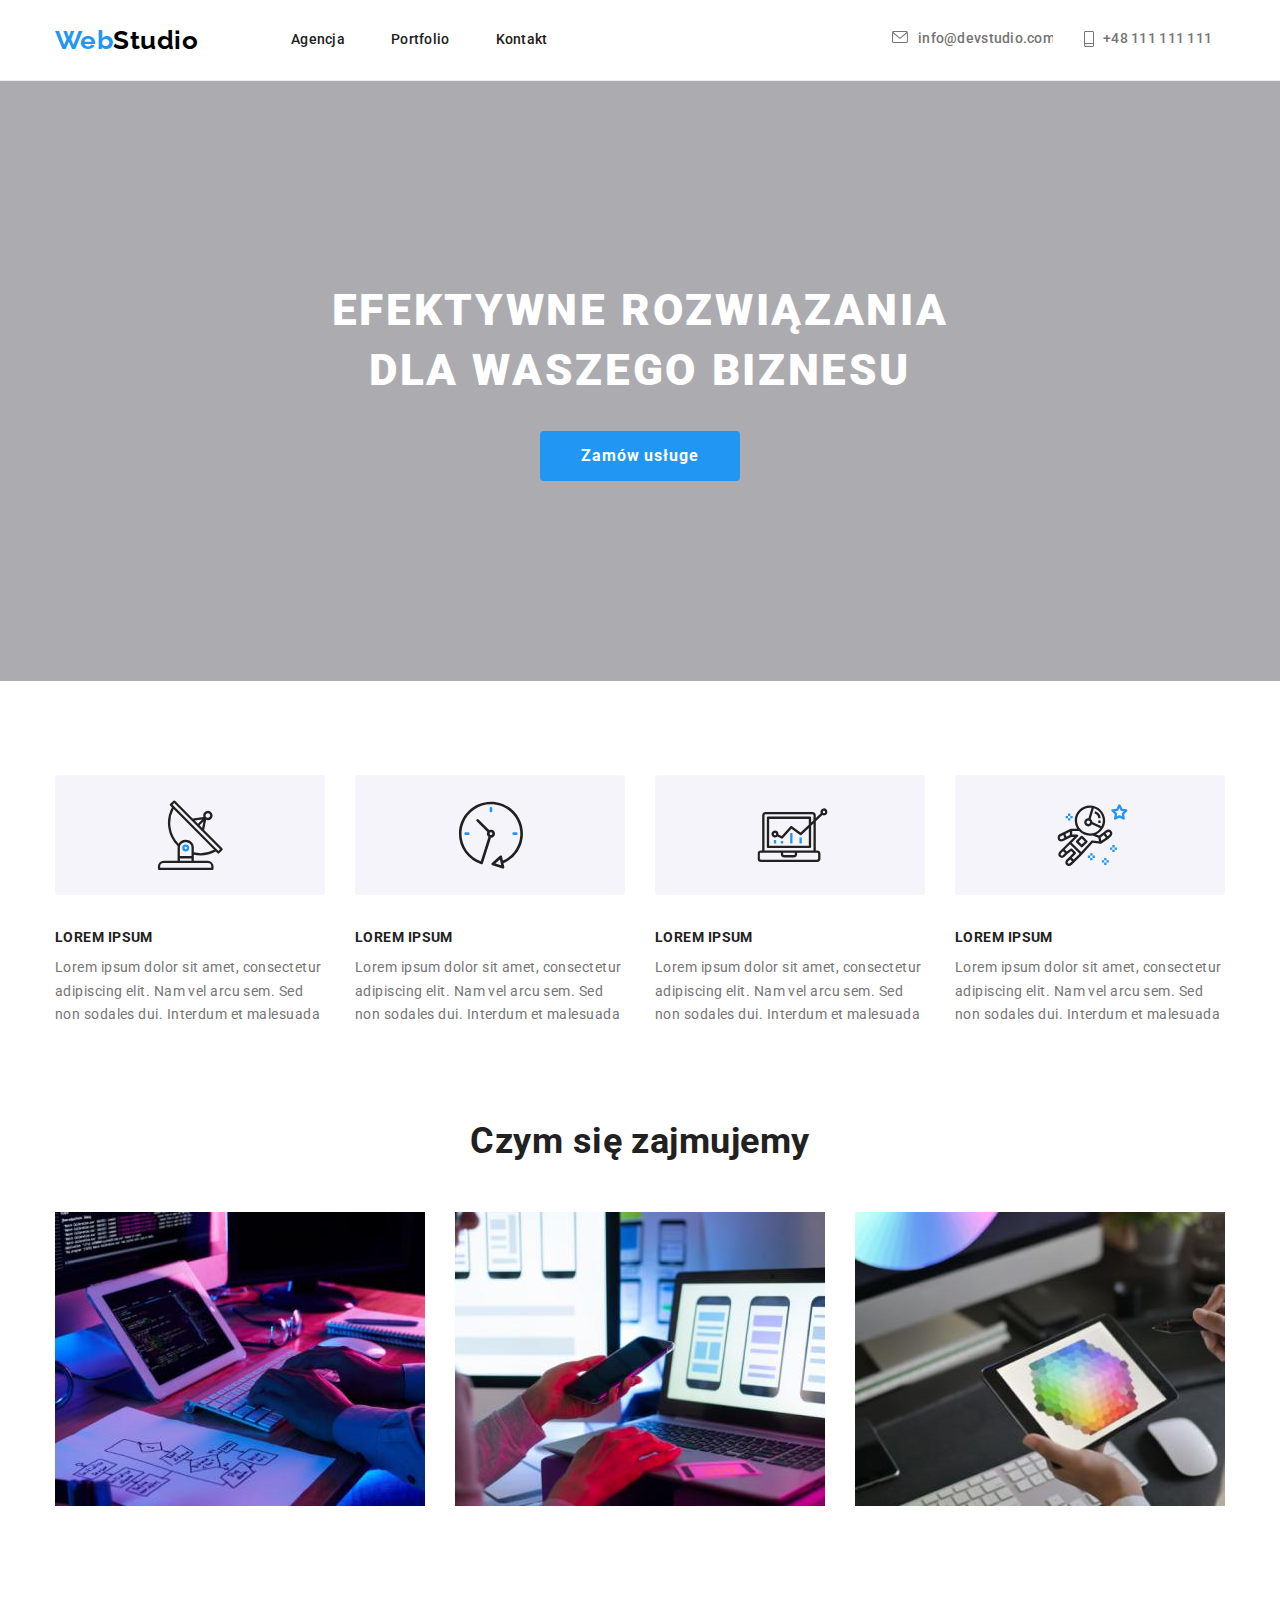
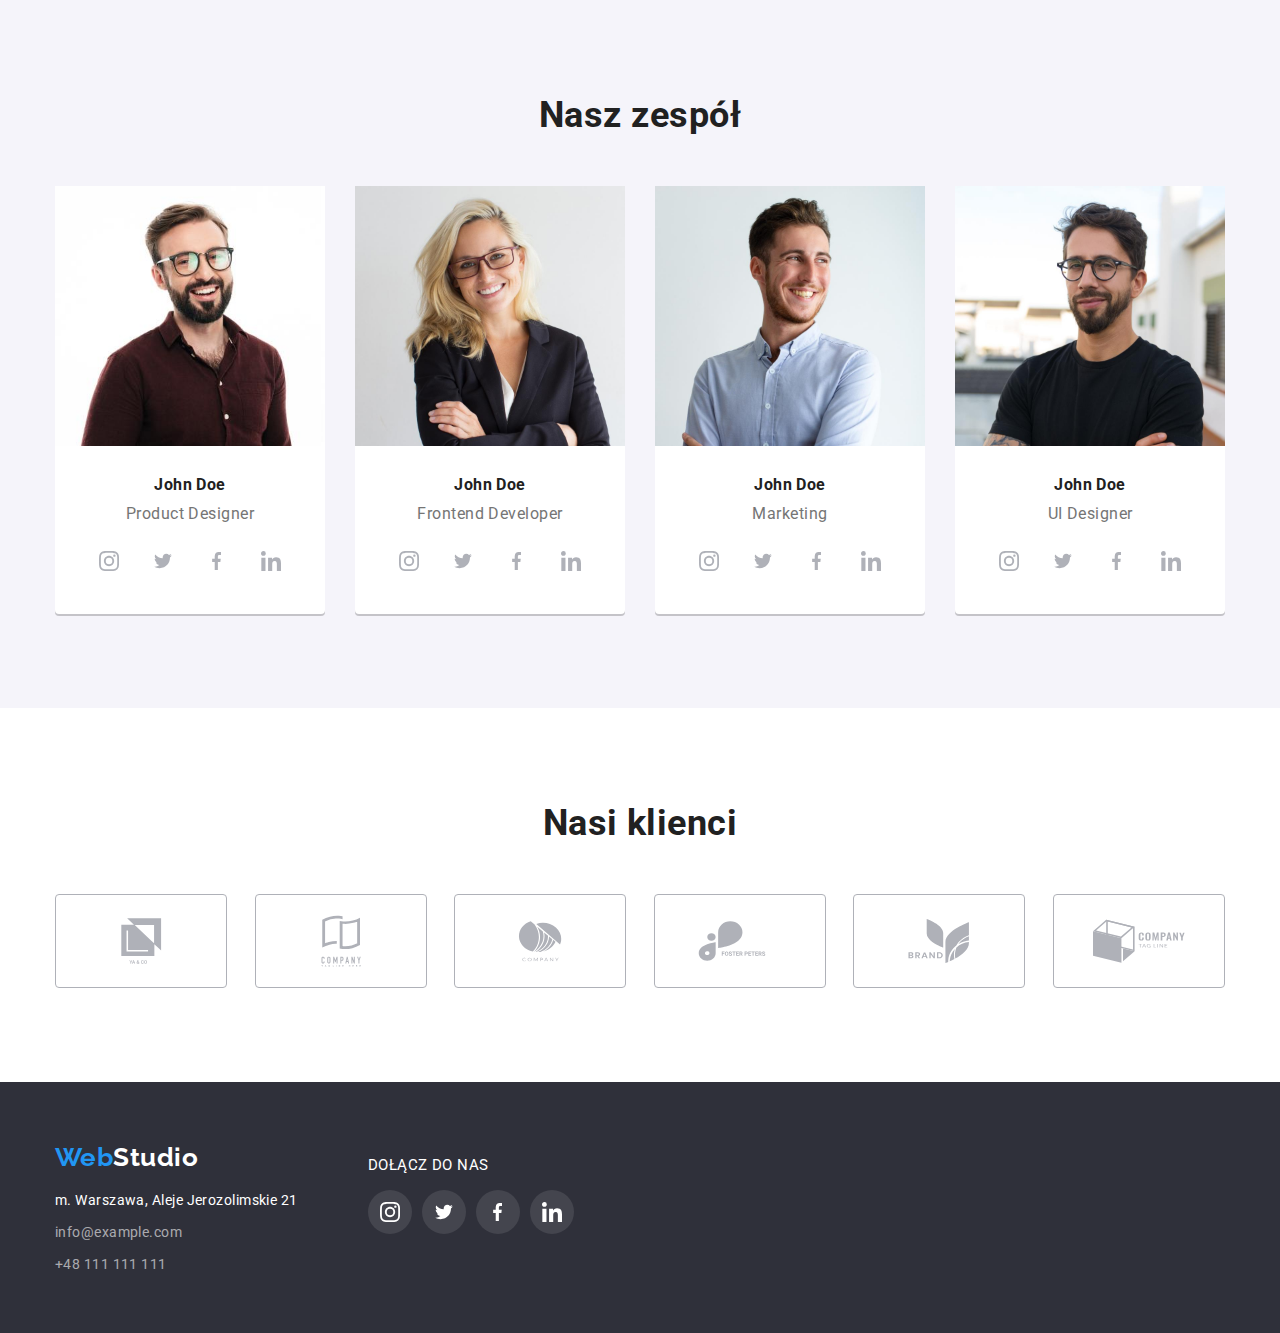
==== commit 5b4ea922: "poprawki" ====
--- a/index.html
+++ b/index.html
@@ -28,33 +28,31 @@
       </nav>
       <ul class="menu-contacts">
         <li>
-          <svg width="26" height="12" class="menu-contact">
+          <svg class="menu-contact" width="161" height="18">
             <use
               width="16"
               height="12"
-              class="menu-contact"
+              y="2"
               href="./images/sprite.svg#envelope"
             ></use>
+            <text x="26" y="14">
+              <a href="mailto:info@devstudio.com">info@devstudio.com</a>
+            </text>
           </svg>
         </li>
         <li>
-          <a class="menu-contact" href="mailto:info@devstudio.com"
-            >info@devstudio.com</a
-          >
-        </li>
-        <li>
-          <svg width="50" height="16" class="menu-contact">
+          <svg class="menu-contact" width="130" height="18">
             <use
               width="10"
               height="16"
-              x="30"
-              class="menu-contact"
+              x="1"
+              y="2"
               href="./images/sprite.svg#smartphone"
             ></use>
+            <text x="20" y="14">
+              <a href="tel:+48111111111">+48 111 111 111</a>
+            </text>
           </svg>
-        </li>
-        <li>
-          <a class="menu-contact" href="tel:+48111111111">+48 111 111 111</a>
         </li>
       </ul>
     </header>
@@ -419,7 +417,7 @@
         <h2>Nasi klienci</h2>
         <ul class="client-list">
           <li class="client">
-            <svg>
+            <svg width="170" height="92">
               <use
                 Width="41"
                 height="46.67"
@@ -430,7 +428,7 @@
             </svg>
           </li>
           <li class="client">
-            <svg>
+            <svg width="170" height="92">
               <use
                 Width="40"
                 height="52"
@@ -441,7 +439,7 @@
             </svg>
           </li>
           <li class="client">
-            <svg>
+            <svg width="170" height="92">
               <use
                 Width="43.46"
                 height="41.18"
@@ -452,7 +450,7 @@
             </svg>
           </li>
           <li class="client">
-            <svg>
+            <svg width="170" height="92">
               <use
                 Width="84.44"
                 height="40.62"
@@ -463,7 +461,7 @@
             </svg>
           </li>
           <li class="client">
-            <svg>
+            <svg width="170" height="92">
               <use
                 Width="62.54"
                 height="45.43"
@@ -474,7 +472,7 @@
             </svg>
           </li>
           <li class="client">
-            <svg>
+            <svg width="170" height="92">
               <use
                 Width="93.79"
                 height="43.93"
--- a/css/styles.css
+++ b/css/styles.css
@@ -4,6 +4,7 @@
   letter-spacing: 0.03em;
   line-height: 1.17;
   color: #212121;
+  margin: 0px;
 }
 h1,
 h2,
@@ -53,6 +54,12 @@
   width: 492px;
   padding-right: 345px;
 }
+.menu-links-portfolio {
+  display: flex;
+  align-items: center;
+  width: 492px;
+  padding-right: 354px;
+}
 .menu-link {
   color: #212121;
   font-weight: 500;
@@ -69,15 +76,17 @@
   display: flex;
   justify-content: flex-end;
   width: 321px;
+  gap: 30px;
 }
 .menu-contact {
   color: #757575;
+  fill: #757575;
   font-weight: 500;
   letter-spacing: 0.02em;
   text-decoration: none;
   line-height: 1.14;
   font-size: 14px;
-  fill: #757575;
+  /* background-color: orange; */
 }
 .menu-link:hover,
 .menu-contact:hover,
@@ -92,7 +101,7 @@
 .main {
   background-color: #2f303a66;
   background-image: url("https://raw.githubusercontent.com/Wojtek-A/goit-markup-hw-04/main/images/main.jpg");
-  background-size: auto;
+  background-size: 1600px auto;
   background-repeat: no-repeat;
   background-position: 50% 50%;
   background-blend-mode: darken;
@@ -229,14 +238,17 @@
 .client {
   width: 170px;
   height: 92px;
+  fill: #afb1b8;
   border: 1px solid #afb1b8;
   border-radius: 4px;
 }
 .client:hover,
 .client:focus {
+  fill: #2196f3;
   border: 1px solid #2196f3;
   cursor: pointer;
 }
+
 .footer {
   width: unset;
   padding: 0px;
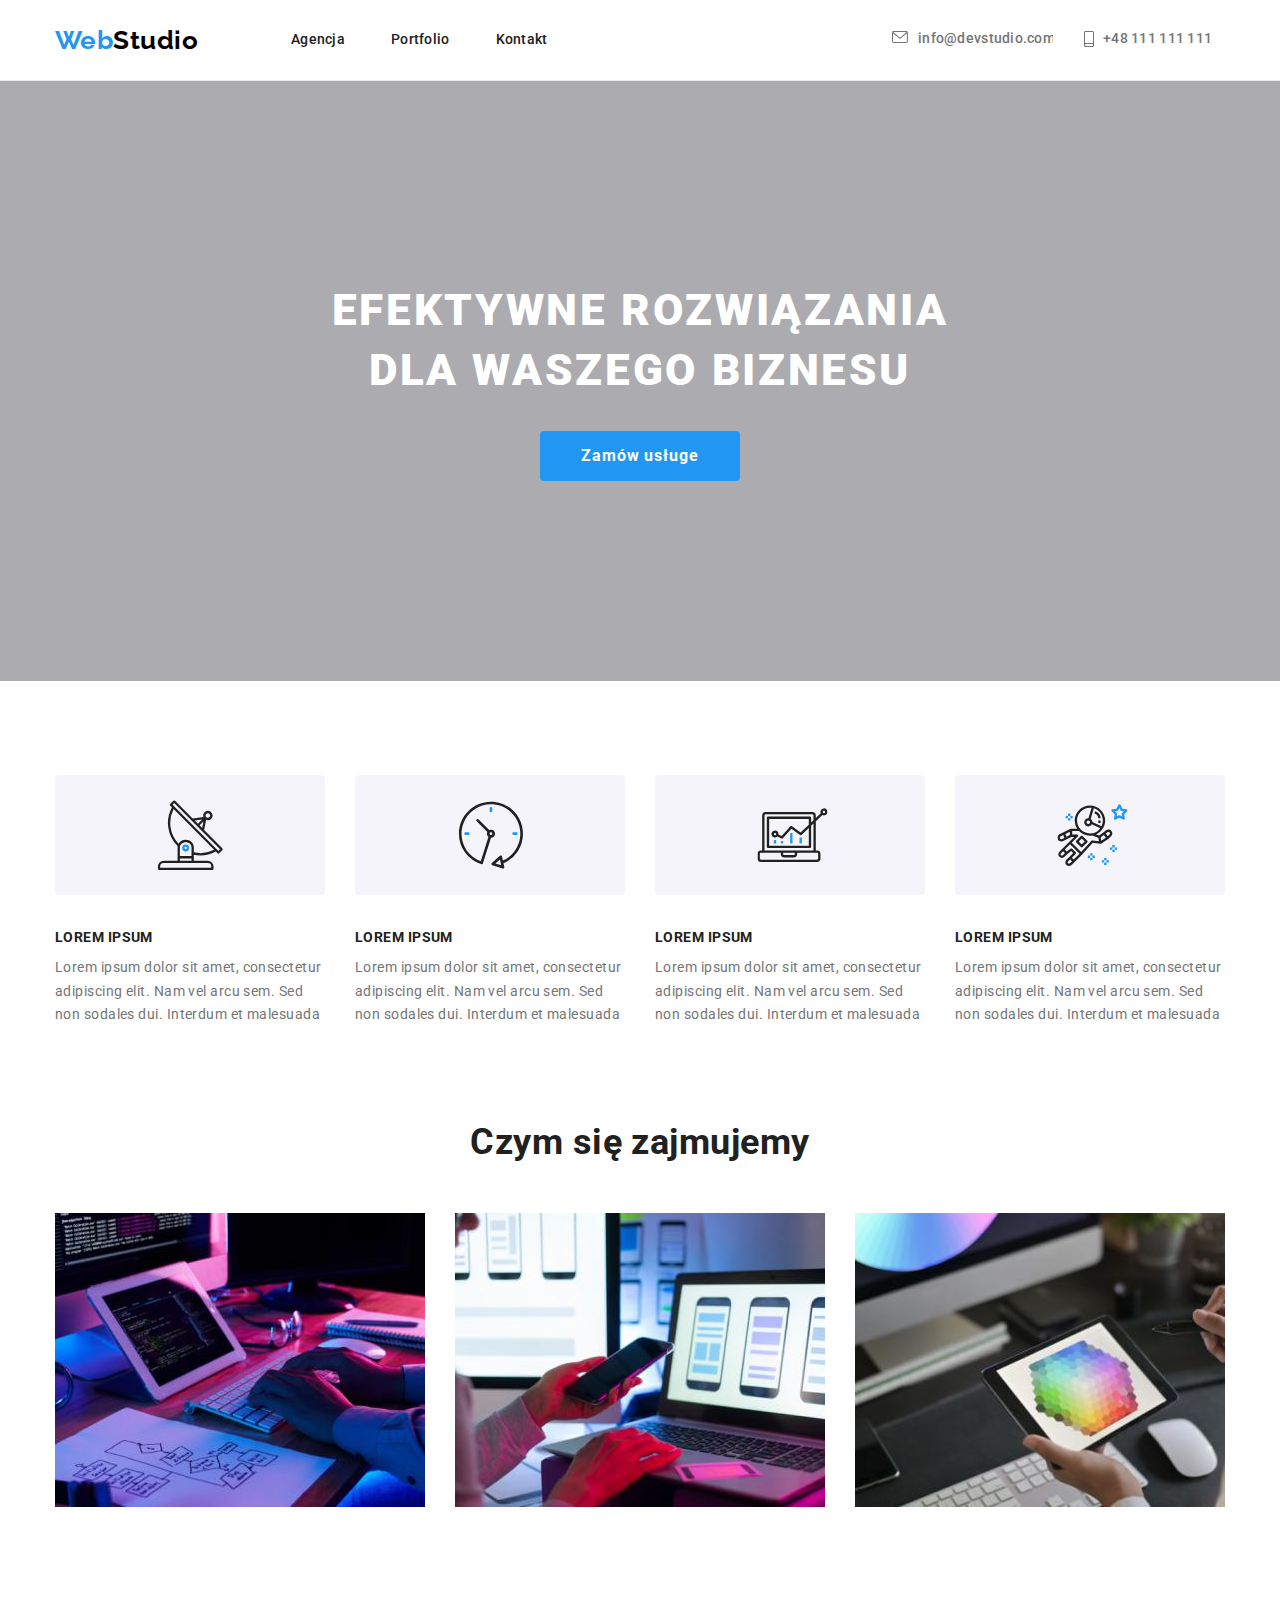
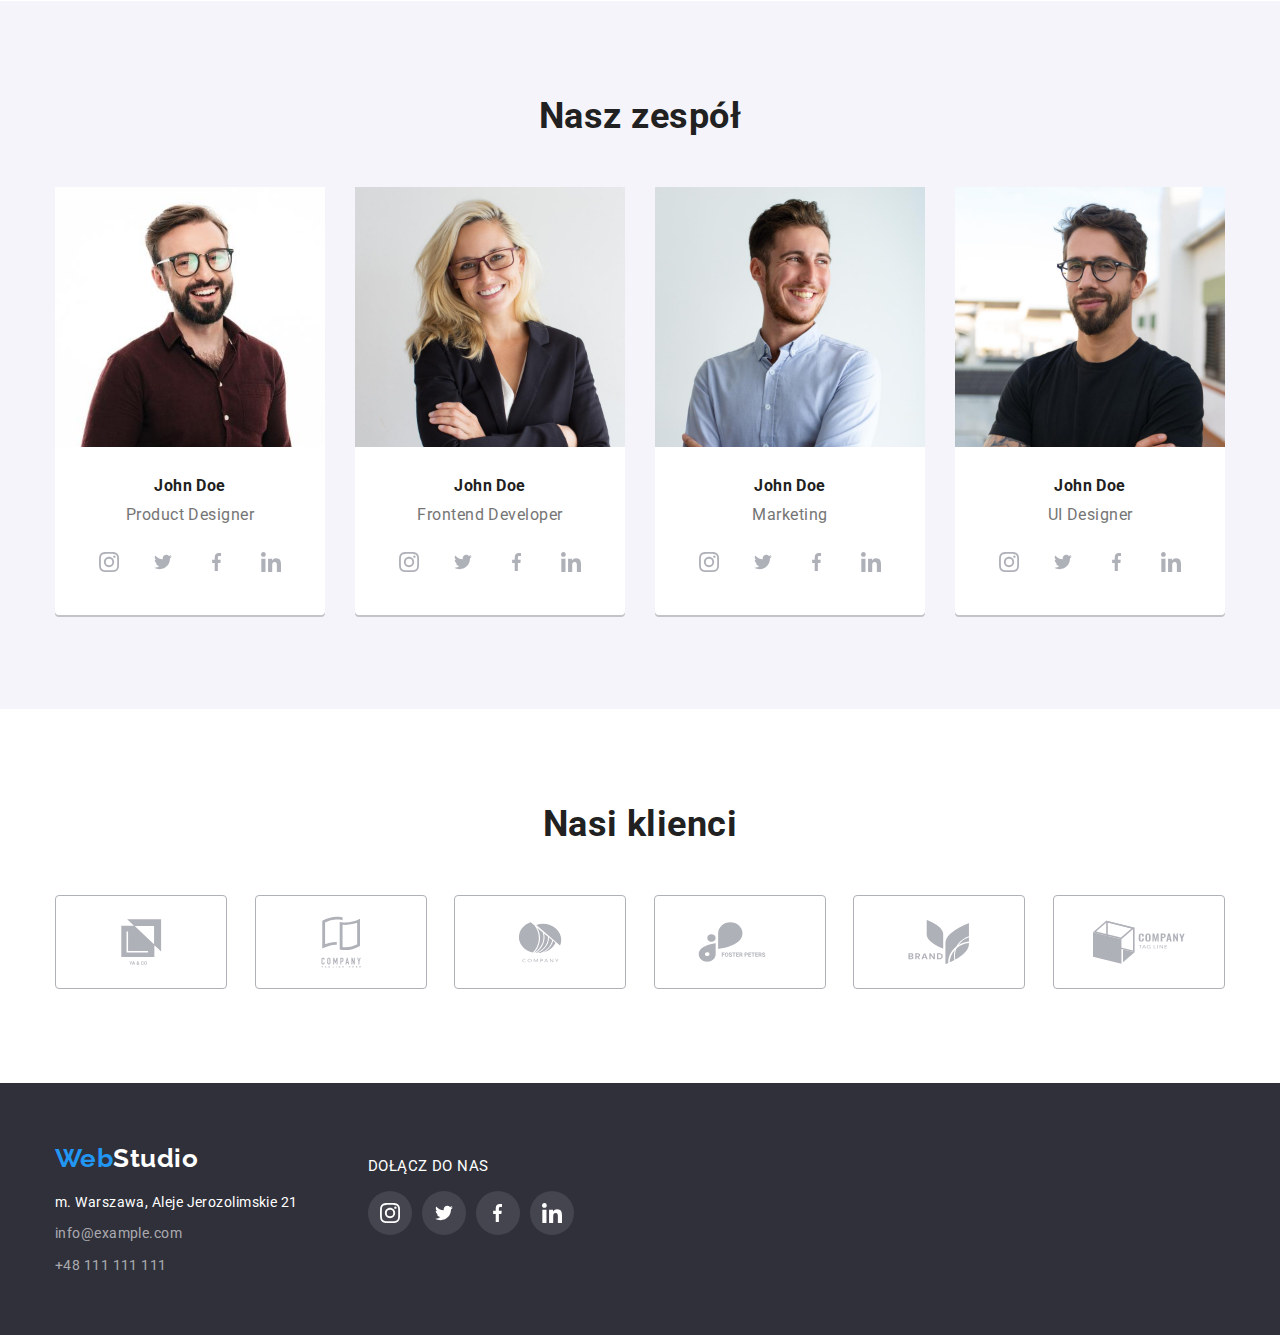
==== commit 065c1c63: "poprawki 2" ====
--- a/index.html
+++ b/index.html
@@ -59,7 +59,7 @@
     <div class="border"></div>
     <main>
       <section class="main section">
-        <div class="container">
+        <div class="container main-elements">
           <h1 class="main-text">
             EFEKTYWNE ROZWIĄZANIA <br />
             DLA WASZEGO BIZNESU
--- a/css/styles.css
+++ b/css/styles.css
@@ -86,7 +86,6 @@
   text-decoration: none;
   line-height: 1.14;
   font-size: 14px;
-  /* background-color: orange; */
 }
 .menu-link:hover,
 .menu-contact:hover,
@@ -105,11 +104,12 @@
   background-repeat: no-repeat;
   background-position: 50% 50%;
   background-blend-mode: darken;
+  margin: 0px;
+}
+.main-elements {
   display: flex;
   flex-direction: column;
   align-items: center;
-  padding-top: 200px;
-  padding-bottom: 280px;
 }
 .main-text {
   color: white;
@@ -118,6 +118,7 @@
   line-height: 1.36;
   letter-spacing: 0.06em;
   text-align: center;
+  margin-top: 106px;
 }
 .main-button {
   font-family: "Roboto", sans-serif;
@@ -133,12 +134,10 @@
   letter-spacing: 0.06em;
   cursor: pointer;
   margin-top: 30px;
-  position: absolute;
-  left: 50%;
-  transform: translate(-50%);
+  margin-bottom: 106px;
 }
 .list {
-  height: 251px;
+  /* height: 251px; */
   list-style-type: none;
   display: flex;
   justify-content: space-between;
@@ -159,7 +158,6 @@
 }
 .list-text {
   margin-top: 10px;
-  margin-bottom: 0px;
   color: #757575;
   font-size: 14px;
   line-height: 1.71;
@@ -168,7 +166,7 @@
   font-weight: 700;
   font-size: 36px;
   text-align: center;
-  padding-top: 0;
+  padding-top: 132px;
 }
 .what-we-do-pictures {
   list-style-type: none;
@@ -195,7 +193,7 @@
   text-align: center;
   background-color: white;
   width: 270px;
-  height: 428px;
+  /* height: 428px; */
   border-bottom-right-radius: 4px;
   border-bottom-left-radius: 4px;
   box-shadow: 0 2px rgba(0, 0, 0, 0.2);
@@ -210,6 +208,7 @@
   display: flex;
   justify-content: center;
   gap: 10px;
+  margin-bottom: 26px;
 }
 .employee-link {
   border-radius: 50%;
